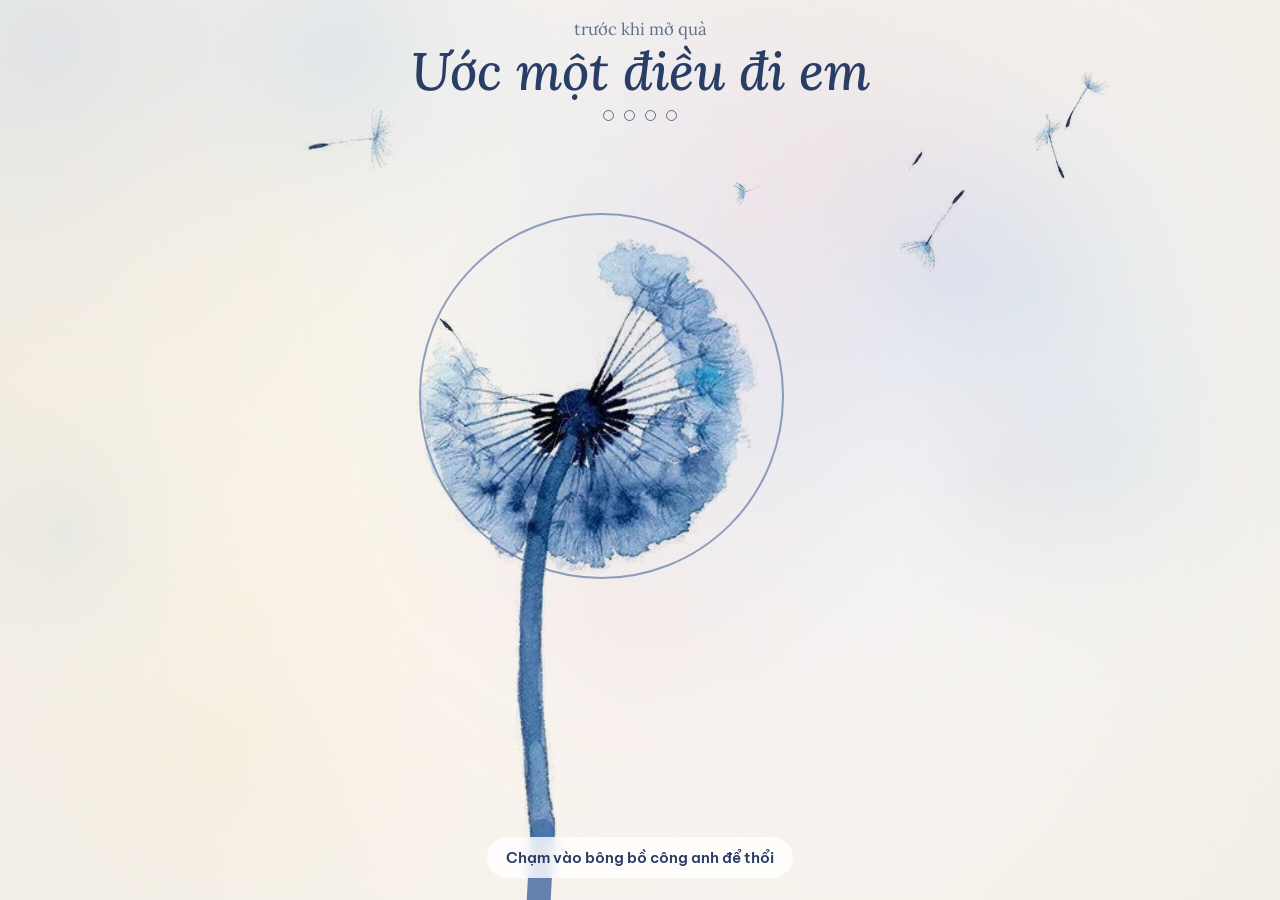
==== qua-tang/index.html @ fa9763e5 "first commit" ====
<!doctype html>
<html lang="vi">
<head>
<meta charset="utf-8">
<meta name="viewport" content="width=device-width, initial-scale=1, viewport-fit=cover">
<title>Một món quà cho em</title>
<link rel="preconnect" href="https://fonts.googleapis.com">
<link rel="preconnect" href="https://fonts.gstatic.com" crossorigin>
<link href="https://fonts.googleapis.com/css2?family=Be+Vietnam+Pro:wght@400;500;600;700&family=Lora:ital,wght@0,400;0,500;0,600;0,700;1,400;1,500;1,600&family=Patrick+Hand&family=Sriracha&display=swap" rel="stylesheet">
<style>
:root{
  color-scheme: light;
  --bg:#efede9; --bg-2:#f6eef0; --desk:#ecebe8;
  --ink:#283252; --ink-soft:#5d6385;
  --btn:#fffdf9; --btn-ink:#283252; --btn-border:rgba(40,50,82,.1); --focus:#e0607e; --shadow:rgba(40,40,60,.28);
  --accent:#c9506f; --bar:#3f8f86; --bar-track:rgba(63,143,134,.18);
  --wish-ink:#2a3d66; --wish-soft:rgba(42,61,102,.72); --hint-bg:rgba(255,255,255,.8); --hint-ink:#2a3d66; --ring:rgba(60,90,150,.55);
  --crease-l:rgba(255,255,255,.7); --crease-d:rgba(0,0,0,.045); --decor-dim:1;
  --is-dark:0;
  box-sizing:border-box;
  padding-top:env(safe-area-inset-top,0px);
  padding-bottom:env(safe-area-inset-bottom,0px);
}
@media (prefers-color-scheme: dark){
  :root:not([data-theme="light"]){
    color-scheme: dark;
    --bg:#161d26; --bg-2:#222a3a; --desk:#1b232b;
    --ink:#eef0f6; --ink-soft:#b6bccf;
    --btn:#26313a; --btn-ink:#eef0f6; --btn-border:rgba(255,255,255,.12); --focus:#f3a5b8; --shadow:rgba(0,0,0,.6);
    --accent:#f3a5b8; --bar:#8fd3c8; --bar-track:rgba(143,211,200,.2);
    --wish-ink:#e9f0ff; --wish-soft:rgba(233,240,255,.75); --hint-bg:rgba(20,28,51,.6); --hint-ink:#e9f0ff; --ring:rgba(230,240,255,.8);
    --crease-l:rgba(255,255,255,.045); --crease-d:rgba(0,0,0,.28); --decor-dim:.85;
    --is-dark:1;
  }
}
:root[data-theme="dark"]{
  color-scheme: dark;
  --bg:#161d26; --bg-2:#222a3a; --desk:#1b232b;
  --ink:#eef0f6; --ink-soft:#b6bccf;
  --btn:#26313a; --btn-ink:#eef0f6; --btn-border:rgba(255,255,255,.12); --focus:#f3a5b8; --shadow:rgba(0,0,0,.6);
  --accent:#f3a5b8; --bar:#8fd3c8; --bar-track:rgba(143,211,200,.2);
  --wish-ink:#e9f0ff; --wish-soft:rgba(233,240,255,.75); --hint-bg:rgba(20,28,51,.6); --hint-ink:#e9f0ff; --ring:rgba(230,240,255,.8);
  --crease-l:rgba(255,255,255,.045); --crease-d:rgba(0,0,0,.28); --decor-dim:.85;
  --is-dark:1;
}
html{ height:100%; scroll-padding-top:env(safe-area-inset-top,0px); }
body{
  height:100%; margin:0; overflow:hidden; background:var(--bg); color:var(--ink);
  font-family:'Be Vietnam Pro', system-ui, -apple-system, 'Segoe UI', Roboto, sans-serif;
  -webkit-tap-highlight-color:transparent;
}

/* ================= opening flow ================= */
#fx{ position:fixed; inset:0; width:100%; height:100%; z-index:30; pointer-events:none; }
.scene{ position:fixed; inset:0; opacity:0; visibility:hidden; transition:opacity .8s ease, visibility .8s; }
.scene.on{ opacity:1; visibility:visible; }

#sLoad{ z-index:60; display:grid; place-items:center; text-align:center; background:var(--bg); }
.ld{ display:grid; justify-items:center; gap:.55rem; padding:24px; }
.ld svg{ width:56px; height:56px; color:var(--accent); animation:spin 6s linear infinite; }
@keyframes spin{ to{ transform:rotate(360deg); } }
.ld h1{ margin:0; font-family:'Lora', Georgia, serif; font-style:italic; font-weight:600; font-size:clamp(1.8rem, 6vw, 2.4rem); }
.ld p{ margin:0; max-width:28ch; line-height:1.5; color:var(--ink-soft); }
.ld-bar{ width:min(70vw, 300px); height:8px; margin-top:.5rem; border-radius:99px; background:var(--bar-track); overflow:hidden; }
.ld-bar i{ display:block; width:0; height:100%; border-radius:inherit; background:var(--bar); transition:width .3s ease; }

#sWish{ z-index:40; pointer-events:none; }
.w-top{ position:absolute; left:0; right:0; top:max(18px, env(safe-area-inset-top,0px)); padding:0 16px; text-align:center; color:var(--wish-ink); }
.w-top small{ display:block; font-family:'Lora', Georgia, serif; font-size:clamp(.95rem, 3.4vw, 1.05rem); color:var(--wish-soft); }
.w-top h1{ margin:.15rem 0 .6rem; font-family:'Lora', Georgia, serif; font-style:italic; font-weight:500; font-size:clamp(2.1rem, 7.5vw, 3.3rem); line-height:1.1; }
.w-dots{ display:flex; justify-content:center; gap:10px; }
.w-dots i{ width:11px; height:11px; box-sizing:border-box; border-radius:50%; border:1.5px solid var(--wish-soft); transition:background .3s, transform .3s; }
.w-dots i.on{ background:var(--wish-ink); border-color:var(--wish-ink); transform:scale(.85); }
.w-bottom{ position:absolute; left:0; right:0; bottom:max(22px, env(safe-area-inset-bottom,0px)); padding:0 16px; text-align:center; }
.w-hint{ display:inline-block; margin:0; padding:.7rem 1.2rem; border-radius:99px; background:var(--hint-bg); color:var(--hint-ink); font-weight:600; font-size:.95rem; -webkit-backdrop-filter:blur(6px); backdrop-filter:blur(6px); }
.blow{ position:fixed; z-index:45; margin:0; padding:0; border:0; border-radius:50%; background:transparent; cursor:pointer; touch-action:manipulation; -webkit-touch-callout:none; user-select:none; -webkit-user-select:none; }
.blow::after{ content:''; position:absolute; inset:8%; border-radius:50%; border:2px solid var(--ring); animation:ring 1.9s ease-out infinite; }
.blow.used::after{ display:none; }
.blow:focus-visible{ outline:3px solid var(--focus); outline-offset:2px; }
@keyframes ring{ from{ transform:scale(.72); opacity:.95; } to{ transform:scale(1.15); opacity:0; } }

#sEnv{ z-index:10; display:grid; place-items:center; background-color:var(--bg); background-image:radial-gradient(80% 60% at 50% 40%, var(--bg-2), transparent 70%); }
.env-wrap{ display:grid; justify-items:center; gap:clamp(28px, 7vh, 64px); }
.env{ --ew:min(66vw, 330px); position:relative; width:var(--ew); aspect-ratio:1.45; margin:0; padding:0; border:0; background:transparent; cursor:pointer; perspective:900px; filter:drop-shadow(0 14px 18px rgba(80,60,40,.22)); }
.env:focus-visible{ outline:3px solid var(--focus); outline-offset:8px; border-radius:6px; }
.env-back{ position:absolute; inset:0; border-radius:5px; background:radial-gradient(60% 50% at 30% 30%, rgba(255,255,255,.25), transparent 70%), #d6b98e; }
.env-front{ position:absolute; inset:0; z-index:2; width:100%; height:100%; }
.env-flap{ position:absolute; left:0; right:0; top:0; z-index:3; height:58%; transform-origin:top center; transform-style:preserve-3d; transition:transform .8s cubic-bezier(.4,.1,.2,1); }
.fl-front, .fl-back{ position:absolute; inset:0; clip-path:polygon(0 0, 100% 0, 50% 100%); backface-visibility:hidden; -webkit-backface-visibility:hidden; }
.fl-front{ background:radial-gradient(45% 60% at 72% 18%, rgba(196,150,100,.22), transparent 70%), radial-gradient(35% 50% at 20% 30%, rgba(255,255,255,.35), transparent 70%), linear-gradient(180deg, #f7ead6, #eedcbf); }
.fl-back{ background:#e4cda8; transform:rotateX(180deg); }
.flap-flower{ position:absolute; top:4%; width:27%; height:auto; filter:drop-shadow(0 1px 2px rgba(80,50,30,.25)); }
.flap-flower.a{ left:27%; rotate:-14deg; }
.flap-flower.b{ left:49%; top:9%; width:21%; rotate:16deg; }
.env.open .env-flap{ transform:rotateX(180deg); }
.seal{ position:absolute; left:50%; top:58%; z-index:4; width:17%; aspect-ratio:1; translate:-50% -55%; border-radius:50%; background:radial-gradient(circle at 38% 32%, #e3bde9, #a979bf 55%, #7a4f93); box-shadow:inset 0 0 0 calc(var(--ew) * .012) rgba(255,255,255,.2), 0 2px 5px rgba(60,30,70,.35); transition:transform .5s ease, opacity .5s ease; }
.seal svg{ display:block; width:100%; height:100%; }
.env.open .seal{ transform:scale(.4) translateY(-80%); opacity:0; }
.env-hint{ margin:0; font-family:'Lora', Georgia, serif; font-style:italic; font-size:clamp(1.3rem, 4.6vw, 1.7rem); color:var(--accent); transition:opacity .4s; }
.env.open + .env-hint{ opacity:0; }

/* ================= scrapbook scene ================= */
#sBook{
  z-index:5; display:flex; flex-direction:column; align-items:center; justify-content:center; gap:clamp(8px, 1.8vh, 16px);
  overflow:hidden; box-sizing:border-box; padding:env(safe-area-inset-top,0px) 0 env(safe-area-inset-bottom,0px);
  background-color:var(--desk);
  background-image:
    linear-gradient(115deg, var(--crease-l) 0%, transparent 18%, var(--crease-d) 18.4%, transparent 30%, var(--crease-l) 44%, var(--crease-d) 44.5%, transparent 60%, var(--crease-l) 73%, var(--crease-d) 73.4%, transparent 88%),
    linear-gradient(28deg, var(--crease-d) 0%, transparent 12%, var(--crease-l) 26%, var(--crease-d) 26.4%, transparent 40%, var(--crease-l) 58%, var(--crease-d) 58.4%, transparent 75%),
    linear-gradient(160deg, transparent 35%, var(--crease-l) 48%, var(--crease-d) 48.4%, transparent 62%),
    radial-gradient(ellipse at 30% 20%, var(--crease-l), transparent 60%);
}
.decor{ position:absolute; z-index:0; pointer-events:none; opacity:var(--decor-dim); }
img.decor{ height:auto; filter:drop-shadow(0 12px 16px rgba(30,60,70,.25)); }
.d-tl{ width:min(44vmin, 360px); left:min(-8vmin, -10px); top:min(-9vmin, -10px); rotate:-16deg; }
.d-br{ width:min(46vmin, 380px); right:min(-9vmin, -10px); bottom:min(-8vmin, -10px); rotate:22deg; }
.d-rib{ width:min(40vmin, 320px); right:-1vmin; top:-2vmin; }
.d-leo{ width:min(48vmin, 400px); aspect-ratio:1.3; left:-7vmin; bottom:-9vmin; rotate:9deg; background-color:#9fdcd2; background-image:var(--leo); background-size:min(16vmin, 130px); clip-path:polygon(0 18%, 8% 14%, 15% 19%, 24% 9%, 33% 15%, 41% 6%, 52% 12%, 60% 3%, 70% 10%, 79% 2%, 88% 8%, 100% 0, 100% 100%, 0 100%); filter:drop-shadow(0 -2px 0 #fff) drop-shadow(0 6px 10px rgba(30,60,70,.2)); }
.stage{ position:relative; z-index:1; display:flex; justify-content:center; width:100%; touch-action:pan-y; }
.book{ position:relative; width:calc(var(--pw) * 2); height:var(--ph); perspective:2600px; transition:transform .9s cubic-bezier(.45,.05,.25,1), margin .9s cubic-bezier(.45,.05,.25,1); }
.leaf{ position:absolute; top:0; left:50%; width:var(--pw); height:var(--ph); transform-origin:left center; transform-style:preserve-3d; transition:transform 1.1s cubic-bezier(.45,.05,.25,1); }
.leaf.flipped{ transform:rotateY(-180deg); }
.face{
  position:absolute; inset:0; overflow:hidden; container-type:inline-size;
  backface-visibility:hidden; -webkit-backface-visibility:hidden;
  background:#f4efe6; color:#2b2b33; border-radius:0 .8cqi .8cqi 0;
  box-shadow:0 1cqi 3.5cqi rgba(20,30,40,.28);
}
.face.back{ transform:rotateY(180deg); border-radius:.8cqi 0 0 .8cqi; }
.face::after{ content:''; position:absolute; top:0; bottom:0; width:8cqi; pointer-events:none; z-index:50; }
.face.front::after{ left:0; background:linear-gradient(90deg, rgba(0,0,0,.16), transparent); }
.face.back::after{ right:0; background:linear-gradient(270deg, rgba(0,0,0,.14), transparent); }
.face > *{ position:absolute; }

.bnav{ position:relative; z-index:2; display:flex; align-items:center; gap:22px; }
.nb{ width:52px; height:52px; display:grid; place-items:center; border-radius:50%; border:1px solid var(--btn-border); background:var(--btn); color:var(--btn-ink); cursor:pointer; box-shadow:0 8px 18px -10px var(--shadow); }
.nb svg{ width:20px; height:20px; }
.nb:disabled{ opacity:.45; cursor:default; }
.nb:focus-visible{ outline:3px solid var(--focus); outline-offset:3px; }
.blabel{ min-width:5.5em; text-align:center; font-weight:600; font-size:.95rem; color:var(--ink); }
.bhint{ position:relative; z-index:2; margin:0; font-size:.82rem; color:var(--ink-soft); }
.bhint[hidden]{ display:none; }

/* ---------- page papers ---------- */
.bg-stripes{ background:repeating-linear-gradient(90deg, #5fb3bd 0 6.5cqi, #a8dce0 6.5cqi 13cqi); }
.bg-stripes::before{ content:''; position:absolute; inset:0; background:repeating-linear-gradient(0deg, rgba(255,255,255,.06) 0 .3cqi, transparent .3cqi .9cqi); }
.bg-cream{ background-color:#f3ece0; background-image:linear-gradient(rgba(60,80,90,.06) .2cqi, transparent .2cqi), linear-gradient(90deg, rgba(60,80,90,.06) .2cqi, transparent .2cqi); background-size:5cqi 5cqi; }
.bg-leopard{ background-color:#a3dbd2; background-image:var(--leo); background-size:30cqi; }
.bg-crumple{
  background-color:#76c2c9;
  background-image:
    linear-gradient(118deg, rgba(255,255,255,.22) 0%, transparent 14%, rgba(0,40,50,.13) 14.4%, transparent 26%, rgba(255,255,255,.18) 38%, rgba(0,40,50,.11) 38.5%, transparent 52%, rgba(255,255,255,.2) 66%, rgba(0,40,50,.13) 66.4%, transparent 80%),
    linear-gradient(33deg, rgba(0,40,50,.1) 0%, transparent 10%, rgba(255,255,255,.18) 24%, rgba(0,40,50,.12) 24.4%, transparent 40%, rgba(255,255,255,.16) 57%, rgba(0,40,50,.1) 57.5%, transparent 72%, rgba(255,255,255,.18) 88%),
    linear-gradient(162deg, transparent 30%, rgba(255,255,255,.14) 45%, rgba(0,40,50,.1) 45.5%, transparent 60%),
    radial-gradient(circle at 20% 30%, rgba(255,255,255,.2), transparent 40%),
    radial-gradient(circle at 75% 70%, rgba(0,40,50,.13), transparent 45%);
}
.bg-grid{ background-color:#eef8f6; background-image:linear-gradient(rgba(63,143,134,.18) .2cqi, transparent .2cqi), linear-gradient(90deg, rgba(63,143,134,.18) .2cqi, transparent .2cqi); background-size:6cqi 6cqi; }
.bg-dots{ background-color:#f6f1e7; background-image:radial-gradient(circle, rgba(40,50,82,.14) .28cqi, transparent .34cqi); background-size:5cqi 5cqi; }

/* ---------- pieces ---------- */
.ph{ position:relative; overflow:hidden; background:#cfe3e6; }
.ph img{ position:absolute; inset:0; width:100%; height:100%; object-fit:cover; display:block; }
.ph-empty{ position:absolute; inset:0; display:grid; place-content:center; justify-items:center; gap:.35em; background:linear-gradient(135deg, #d4eaee, #f5dbe2); color:rgba(40,50,82,.5); font:600 3.4cqi/1 'Be Vietnam Pro', sans-serif; }
.ph-empty svg{ width:7cqi; height:7cqi; }
.pol{ background:#fff; padding:2cqi 2cqi 0; box-shadow:0 .8cqi 2cqi rgba(30,30,50,.28); margin:0; }
.pol .ph{ aspect-ratio:1; }
.pol .cap{ display:block; min-height:3cqi; padding:1.2cqi 0 1.8cqi; text-align:center; font-family:'Lora', Georgia, serif; font-size:5cqi; color:#2b2b33; }
.snap{ background:#fff; padding:1.6cqi; box-shadow:0 .8cqi 2cqi rgba(30,30,50,.28); }
.torn{ clip-path:polygon(0 2%, 6% 0, 13% 1.5%, 22% 0, 31% 2%, 42% .5%, 55% 2%, 66% 0, 78% 1.5%, 88% 0, 100% 2%, 99% 14%, 100% 30%, 98.5% 47%, 100% 63%, 99% 80%, 100% 98%, 90% 100%, 78% 98.5%, 64% 100%, 50% 98%, 37% 100%, 24% 98.5%, 12% 100%, 0 98%, 1% 82%, 0 64%, 1.5% 46%, 0 28%, 1% 12%); }
.tape{ height:5.5cqi; opacity:.92; z-index:5; clip-path:polygon(0 10%, 4% 0, 8% 12%, 12% 0, 88% 0, 92% 12%, 96% 0, 100% 10%, 100% 90%, 96% 100%, 92% 88%, 88% 100%, 12% 100%, 8% 88%, 4% 100%, 0 90%); }
.t-kraft{ background:repeating-linear-gradient(90deg, rgba(196,160,108,.85) 0 1.2cqi, rgba(214,184,138,.85) 1.2cqi 2.4cqi); }
.t-mint{ background:repeating-linear-gradient(45deg, rgba(120,200,190,.8) 0 1.4cqi, rgba(255,255,255,.6) 1.4cqi 2.8cqi); }
.t-pink{ background:repeating-linear-gradient(90deg, rgba(240,150,175,.8) 0 2cqi, rgba(255,255,255,.55) 2cqi 3cqi); }
.t-plaid{ background:linear-gradient(90deg, rgba(232,120,150,.35) 50%, transparent 0) 0 0/3cqi 3cqi, linear-gradient(rgba(232,120,150,.35) 50%, rgba(255,240,244,.85) 0) 0 0/3cqi 3cqi; }
.ransom{ white-space:nowrap; line-height:1.25; z-index:6; }
.ransom span{ display:inline-block; padding:.02em .16em; margin:0 .02em; box-shadow:0 .25cqi .6cqi rgba(0,0,0,.22); clip-path:polygon(2% 5%, 97% 0, 100% 95%, 0 100%); }
.stk{ z-index:7; filter:drop-shadow(0 .4cqi .6cqi rgba(0,0,0,.2)); }
.stk svg, .stk img{ display:block; width:100%; height:auto; }
.doodle{ z-index:7; }
.doodle svg{ display:block; width:100%; height:auto; }
.spiral{ left:0; top:3cqi; bottom:3cqi; width:9cqi; display:flex; flex-direction:column; justify-content:space-between; z-index:8; }
.spiral i{ display:block; height:1.7cqi; width:9cqi; margin-left:-2cqi; border-radius:1cqi; background:linear-gradient(180deg, #5a5a62, #111 55%, #3a3a40); box-shadow:.3cqi .3cqi .4cqi rgba(0,0,0,.25); }
.note-lined{ background:#fff; background-image:repeating-linear-gradient(180deg, transparent 0 4.6cqi, rgba(90,130,200,.3) 4.6cqi 4.8cqi); padding:9cqi 4cqi 3cqi; box-shadow:0 .6cqi 1.4cqi rgba(30,30,50,.2); font:400 3.8cqi/1.3 'Be Vietnam Pro', sans-serif; color:#2b2b33; text-align:center; box-sizing:border-box; z-index:4; }
.note-kraft{ background:#d8c3a0; padding:5cqi 4cqi; font:600 4cqi/1.35 'Be Vietnam Pro', sans-serif; color:#2b2b33; text-align:center; box-sizing:border-box; box-shadow:0 .6cqi 1.4cqi rgba(30,30,50,.2); z-index:4; }
.note-kraft .inner{ background:#f4f1ea; background-image:linear-gradient(rgba(60,80,90,.08) .2cqi, transparent .2cqi), linear-gradient(90deg, rgba(60,80,90,.08) .2cqi, transparent .2cqi); background-size:3cqi 3cqi; padding:4cqi 3cqi; }
.cam{ background:linear-gradient(180deg, #f1f1f1, #cfcfd3); border-radius:2.4cqi; padding:3cqi 12cqi 3cqi 3cqi; box-shadow:0 1cqi 2cqi rgba(30,30,50,.3); box-sizing:border-box; z-index:5; }
.cam .ph{ aspect-ratio:4/3; border-radius:.8cqi; }
.cam::after{ content:''; position:absolute; right:2.4cqi; top:50%; width:7cqi; height:7cqi; translate:0 -50%; border-radius:50%; background:radial-gradient(circle at 40% 35%, #8a8a95, #2a2a30 60%, #111); box-shadow:0 0 0 .6cqi #bdbdc2; }
.cam::before{ content:''; position:absolute; right:3cqi; top:2cqi; width:5cqi; height:1.6cqi; border-radius:.6cqi; background:#9a9aa2; }
.tix{ width:44cqi; height:16cqi; display:flex; background:#6cb9b0; color:#0e3b36; border-radius:1.2cqi; box-shadow:0 .6cqi 1.4cqi rgba(30,30,50,.25); font:600 2.6cqi/1.3 'Be Vietnam Pro', sans-serif; z-index:5; overflow:hidden; }
.tix .m{ flex:1; padding:2cqi 3cqi; display:grid; align-content:center; gap:.6cqi; border-right:.4cqi dashed rgba(14,59,54,.45); }
.tix .m b{ font-size:3.6cqi; letter-spacing:.02em; }
.tix .s{ width:11cqi; background:repeating-linear-gradient(90deg, #0e3b36 0 .35cqi, transparent .35cqi .8cqi, #0e3b36 .8cqi 1cqi, transparent 1cqi 1.6cqi); margin:2.4cqi 2cqi; }
.cards{ inset:8cqi 7cqi; display:grid; grid-template-columns:repeat(3, 1fr); gap:5cqi 4.5cqi; align-content:center; }
.card{ position:relative; background:#fff; border-radius:1.4cqi; padding:5cqi 2.8cqi; box-shadow:0 .6cqi 1.6cqi rgba(30,30,50,.28); }
.card .ph{ aspect-ratio:3/4; }
.card::before, .card::after{ content:attr(data-r) "\A" attr(data-s); white-space:pre; position:absolute; font:700 3cqi/1 Georgia, serif; text-align:center; color:var(--c, #c8102e); }
.card::before{ left:.8cqi; top:.8cqi; }
.card::after{ right:.8cqi; bottom:.8cqi; rotate:180deg; }
.fan{ position:relative; }
.fan .plain{ position:absolute; inset:0; background:#fff; border-radius:1.4cqi; box-shadow:0 .6cqi 1.6cqi rgba(30,30,50,.25); }
.fan .plain b{ position:absolute; left:50%; top:50%; translate:-50% -50%; font:700 9cqi/1 Georgia, serif; }
.strip{ background:#fff; padding:2cqi; display:grid; gap:1.6cqi; box-shadow:0 .8cqi 2cqi rgba(30,30,50,.3); z-index:4; }
.strip .ph{ aspect-ratio:4/3; }
.script-paper{ background:#f2ebdc; box-shadow:0 .6cqi 1.4cqi rgba(30,30,50,.18); z-index:2; }
.script-paper svg{ width:100%; height:100%; display:block; }
.lined-list{ background:#f6f1e3; background-image:repeating-linear-gradient(180deg, transparent 0 6.3cqi, rgba(120,110,90,.3) 6.3cqi 6.5cqi); padding:3cqi 4cqi 3cqi 5cqi; box-sizing:border-box; box-shadow:0 .6cqi 1.4cqi rgba(30,30,50,.2); z-index:4; }
.lined-list h3{ margin:0 0 .6cqi; font:600 5cqi/1.3 'Lora', Georgia, serif; font-style:italic; color:#3b4a5a; }
.lined-list ol{ margin:0; padding-left:5cqi; font:400 4cqi/6.5cqi 'Patrick Hand', cursive; color:#2b2b33; }
.lined-list li.done{ text-decoration:line-through; text-decoration-color:rgba(200,60,90,.6); text-decoration-thickness:.4cqi; }
.round-stk{ display:grid; place-content:center; text-align:center; border-radius:50%; aspect-ratio:1; box-shadow:0 .4cqi .8cqi rgba(0,0,0,.2), inset 0 0 0 .7cqi rgba(255,255,255,.8); font:700 3cqi/1.1 'Be Vietnam Pro', sans-serif; z-index:7; }
.xoxo{ font:400 9cqi/1 'Sriracha', cursive; color:#1d1d22; z-index:8; }
.big-sign{ font:300 22cqi/1 'Be Vietnam Pro', sans-serif; color:#fff; text-shadow:0 .5cqi 1cqi rgba(0,40,50,.25); z-index:3; }
.us-word{ left:0; right:0; text-align:center; font:400 13cqi/1 'Lora', Georgia, serif; color:#1f3036; z-index:3; }
.page-title{ font:600 7cqi/1.15 'Lora', Georgia, serif; font-style:italic; color:#2b3a4a; z-index:3; }
.page-sub{ font:400 4.2cqi/1.4 'Patrick Hand', cursive; color:#5b6283; z-index:3; }
.tag{ font:400 3.6cqi/1 'Patrick Hand', cursive; color:#5a4632; background:#e8cfa8; padding:1.2cqi 2.6cqi 1.2cqi 5cqi; clip-path:polygon(3.6cqi 0, 100% 0, 100% 100%, 3.6cqi 100%, 0 50%); z-index:6; white-space:nowrap; }
.tag::before{ content:''; position:absolute; left:2.4cqi; top:50%; width:1.3cqi; height:1.3cqi; margin-top:-.65cqi; border-radius:50%; background:#fffaf3; }
.spec{ z-index:4; }
.spec img{ display:block; width:100%; height:auto; filter:drop-shadow(0 .5cqi .8cqi rgba(60,40,30,.25)); }
.spec .tape{ position:absolute; }
.spec img, .bq img.pop{ opacity:0; }
.seen .spec img, .seen .bq img.pop{ animation:popImg .9s cubic-bezier(.3,.8,.3,1.25) both; animation-delay:var(--d, 0s); }
@keyframes popImg{ from{ opacity:0; transform:scale(.25) rotate(-25deg); } to{ opacity:1; transform:none; } }
.bq{ aspect-ratio:1 / 1.2; z-index:6; }
.bq img{ position:absolute; height:auto; filter:drop-shadow(0 .5cqi .7cqi rgba(60,40,30,.25)); }
.bq svg{ position:absolute; left:0; bottom:0; width:100%; height:auto; }

/* scratch ticket */
.ticket{ background:#1d4a36; border-radius:3cqi; box-shadow:0 1cqi 2.4cqi rgba(20,30,20,.35); z-index:5; }
.ticket::before{ content:''; position:absolute; inset:2cqi; border:.4cqi dashed rgba(242,214,140,.55); border-radius:2cqi; }
.ticket-in{ position:absolute; inset:0; display:grid; place-content:center; text-align:center; padding:6cqi; }
.ticket-in .big{ margin:0; font:600 9cqi/1.15 'Lora', Georgia, serif; font-style:italic; color:#f2d68c; }
.ticket-in .small{ margin:2cqi 0 0; font:400 4.4cqi/1.35 'Patrick Hand', cursive; color:#e8efe9; }
.foil{ position:absolute; inset:1.2cqi; width:calc(100% - 2.4cqi); height:calc(100% - 2.4cqi); border-radius:2.4cqi; touch-action:none; cursor:crosshair; transition:opacity .9s ease; }
.ticket.revealed .foil{ opacity:0; pointer-events:none; }
.after-reveal{ left:8cqi; right:8cqi; text-align:center; font:400 4.4cqi/1.35 'Patrick Hand', cursive; color:#3b5a52; opacity:0; transition:opacity .9s ease .4s; z-index:5; }
.ticket.revealed ~ .after-reveal{ opacity:1; }
.burst{ position:absolute; left:50%; top:50%; width:0; height:0; pointer-events:none; }
.burst span{ position:absolute; width:4.6cqi; height:4.6cqi; margin:-2.3cqi; opacity:0;
  -webkit-mask:url("data:image/svg+xml,%3Csvg xmlns='http://www.w3.org/2000/svg' viewBox='-10 -10 20 20'%3E%3Cpath d='M0 7C-9 1-11-6-5-8.5-2-9.5 0-7 0-5 0-7 2-9.5 5-8.5 11-6 9 1 0 7Z'/%3E%3C/svg%3E") center/contain no-repeat;
  mask:url("data:image/svg+xml,%3Csvg xmlns='http://www.w3.org/2000/svg' viewBox='-10 -10 20 20'%3E%3Cpath d='M0 7C-9 1-11-6-5-8.5-2-9.5 0-7 0-5 0-7 2-9.5 5-8.5 11-6 9 1 0 7Z'/%3E%3C/svg%3E") center/contain no-repeat;
  animation:fly 1.4s cubic-bezier(.2,.7,.3,1) forwards; }
@keyframes fly{ 0%{ opacity:0; transform:translate(0,0) scale(.3); } 15%{ opacity:1; } 100%{ opacity:0; transform:translate(var(--x), var(--y)) rotate(var(--r)) scale(1); } }
.movie{ width:56cqi; height:20cqi; display:flex; background:#f4b9c7; color:#5a1f33; border-radius:1.4cqi; box-shadow:0 .6cqi 1.4cqi rgba(30,30,50,.25); font:400 3.4cqi/1.3 'Patrick Hand', cursive; z-index:5;
  -webkit-mask:radial-gradient(circle 2.4cqi at 74% 0, transparent 98%, #000) top/100% 51% no-repeat, radial-gradient(circle 2.4cqi at 74% 100%, transparent 98%, #000) bottom/100% 51% no-repeat;
  mask:radial-gradient(circle 2.4cqi at 74% 0, transparent 98%, #000) top/100% 51% no-repeat, radial-gradient(circle 2.4cqi at 74% 100%, transparent 98%, #000) bottom/100% 51% no-repeat; }
.movie .m{ flex:0 0 74%; padding:2.4cqi 3.4cqi; box-sizing:border-box; border-right:.4cqi dashed rgba(90,31,51,.4); display:grid; align-content:center; gap:.4cqi; }
.movie .m b{ font:400 5cqi/1 'Sriracha', cursive; }
.movie .s{ flex:1; display:grid; place-items:center; font:400 5cqi/1 'Sriracha', cursive; writing-mode:vertical-rl; }

/* letter collage */
.newsp{ background:#ece6da; padding:2cqi; box-sizing:border-box; overflow:hidden; font:400 1.9cqi/1.25 'Lora', Georgia, serif; color:rgba(40,40,40,.62); column-count:2; column-gap:2cqi; text-align:justify; z-index:1; box-shadow:0 .4cqi 1cqi rgba(30,30,50,.15); }
.newsp b{ display:block; column-span:all; font:700 4cqi/1.1 'Lora', Georgia, serif; color:rgba(30,30,30,.75); margin-bottom:1cqi; }
.gridp{ background:#9fd8d0; background-image:linear-gradient(rgba(255,255,255,.55) .25cqi, transparent .25cqi), linear-gradient(90deg, rgba(255,255,255,.55) .25cqi, transparent .25cqi); background-size:4cqi 4cqi; z-index:1; }
.letter-paper{ background:#f7f3ea; box-shadow:0 .6cqi 1.6cqi rgba(30,30,50,.2); z-index:2; }
.letter-text{ z-index:6; font:400 4.3cqi/1.55 'Patrick Hand', cursive; color:#2b2b33; overflow:auto; scrollbar-width:thin; }
.letter-text h2{ margin:0 0 1.2cqi; font:500 6.2cqi/1.2 'Lora', Georgia, serif; font-style:italic; }
.letter-text p{ margin:0 0 1.4cqi; text-indent:3cqi; }
.letter-text .sign{ text-align:right; text-indent:0; margin-top:2cqi; }
.letter-text .sign b{ display:block; font:500 6.4cqi/1.2 'Lora', Georgia, serif; font-style:italic; }
.heart-label{ z-index:7; }
.heart-label svg{ width:100%; height:auto; display:block; }
.heart-label span{ position:absolute; left:0; right:0; text-align:center; font:400 3cqi/1.15 'Lora', Georgia, serif; color:#2b2b33; }

@media (prefers-reduced-motion: reduce){
  .scene, .env-flap, .seal, .leaf, .book, .foil{ transition:none; }
  .blow::after, .ld svg{ animation:none; }
  .spec img, .bq img.pop{ opacity:1; }
  .seen .spec img, .seen .bq img.pop{ animation:none; }
  .burst{ display:none; }
}

</style>
</head>
<body>
<canvas id="fx" aria-hidden="true"></canvas>

<section class="scene on" id="sLoad" aria-live="polite">
  <div class="ld">
    <svg viewBox="0 0 60 60" aria-hidden="true"><path d="M30 30m-2.5 0a2.5 2.5 0 1 1 5 0a6 6 0 1 1-10.5 1.5a10 10 0 1 1 18-3a14 14 0 1 1-24 9" fill="none" stroke="currentColor" stroke-width="2.4" stroke-linecap="round"/></svg>
    <h1>Đang gói quà</h1>
    <p>Hoa đang được tưới, ảnh đang được dán, xíu là xong nha.</p>
    <div class="ld-bar"><i id="ldBar"></i></div>
  </div>
</section>

<section class="scene" id="sWish" aria-label="Ước một điều">
  <div class="w-top">
    <small>trước khi mở quà</small>
    <h1>Ước một điều đi em</h1>
    <div class="w-dots" id="wDots" aria-hidden="true"><i></i><i></i><i></i><i></i></div>
  </div>
  <div class="w-bottom"><p class="w-hint" id="wHint" aria-live="polite">Chạm vào bông bồ công anh để thổi</p></div>
</section>
<button class="blow" id="blowBtn" type="button" hidden aria-label="Thổi bồ công anh"></button>

<section class="scene" id="sEnv" aria-label="Phong bì">
  <div class="env-wrap">
    <button class="env" id="envBtn" type="button" aria-label="Mở phong bì">
      <span class="env-back"></span>
      <svg class="env-front" viewBox="0 0 145 100" preserveAspectRatio="none" aria-hidden="true">
        <polygon points="0,0 72.5,56 0,100" fill="#ecd7b5"/>
        <polygon points="145,0 72.5,56 145,100" fill="#e8d0aa"/>
        <polygon points="0,100 72.5,50 145,100" fill="#f3e3c8"/>
        <path d="M0 100L72.5 50L145 100M0 0L72.5 56L145 0" fill="none" stroke="rgba(150,110,70,.3)" stroke-width=".6"/>
      </svg>
      <span class="env-flap"><span class="fl-front" id="flapArt"></span><span class="fl-back"></span></span>
      <span class="seal"><svg viewBox="-10 -10 20 20" aria-hidden="true"><g fill="none" stroke="rgba(255,255,255,.45)" stroke-width=".7"><ellipse cx="0" cy="-3.2" rx="2" ry="3"/><ellipse cx="0" cy="-3.2" rx="2" ry="3" transform="rotate(72)"/><ellipse cx="0" cy="-3.2" rx="2" ry="3" transform="rotate(144)"/><ellipse cx="0" cy="-3.2" rx="2" ry="3" transform="rotate(216)"/><ellipse cx="0" cy="-3.2" rx="2" ry="3" transform="rotate(288)"/><circle r="6.8" stroke-dasharray="1 1.4"/></g></svg></span>
    </button>
    <p class="env-hint">Chạm để mở</p>
  </div>
</section>

<section class="scene" id="sBook" aria-label="Cuốn sổ" inert>
  <img class="decor d-tl" data-asset="dahliaBlue" alt="">
  <img class="decor d-br" data-asset="blueWc" alt="">
  <svg class="decor d-rib" viewBox="0 0 300 300" aria-hidden="true">
    <defs><linearGradient id="ribG" x1="0" y1="0" x2="1" y2="1"><stop offset="0" stop-color="#8fd6cc"/><stop offset=".5" stop-color="#4fa89e"/><stop offset="1" stop-color="#7fcfc4"/></linearGradient></defs>
    <path d="M310 30C240 10 205 60 170 70S110 40 90 80 150 150 120 190 40 200 20 260" fill="none" stroke="url(#ribG)" stroke-width="22" stroke-linecap="round"/>
    <path d="M310 30C240 10 205 60 170 70S110 40 90 80 150 150 120 190 40 200 20 260" fill="none" stroke="rgba(255,255,255,.45)" stroke-width="5" stroke-linecap="round" transform="translate(-3 -4)"/>
  </svg>
  <div class="decor d-leo"></div>

  <div class="stage" id="stage">
    <div class="book" id="book">

      <!-- leaf 0: cover | page 1 -->
      <div class="leaf">
        <div class="face front bg-stripes">
          <div class="doily" style="left:9cqi;top:16cqi;width:82cqi"></div>
          <div class="ransom" data-text="bia0" style="left:22cqi;top:42cqi;font-size:8.5cqi"></div>
          <div class="ransom" data-text="bia1" style="left:36cqi;top:56cqi;font-size:8.5cqi"></div>
          <div class="stk" data-stk="starRed" style="left:74cqi;top:33cqi;width:10cqi;rotate:12deg"></div>
          <figure class="pol" style="left:7cqi;top:74cqi;width:30cqi;rotate:-7deg"><div class="ph" data-n="1"></div><span class="cap"></span></figure>
          <figure class="pol" style="left:25cqi;top:86cqi;width:30cqi;rotate:9deg"><div class="ph" data-n="2"></div><span class="cap"></span></figure>
          <span class="tape t-kraft" style="left:10cqi;top:72cqi;width:16cqi;rotate:-12deg"></span>
          <div class="bq" style="right:-3cqi;bottom:-3cqi;width:40cqi;rotate:-6deg"></div>
        </div>
        <div class="face back bg-cream">
          <div class="spiral"></div>
          <div class="ransom" data-text="tieuDe" style="left:13cqi;top:7cqi;font-size:10cqi"></div>
          <div class="note-lined" style="left:58cqi;top:2cqi;width:38cqi;rotate:2deg"><div class="stk" data-stk="paperclip" style="left:4cqi;top:-3cqi;width:6cqi"></div><span data-text="trichDan1"></span></div>
          <div class="snap" style="left:13cqi;top:24cqi;width:48cqi;rotate:-3deg"><div class="ph" data-n="3" style="aspect-ratio:4/5"></div></div>
          <div class="stk" data-stk="ribbonBow" style="left:12cqi;top:20cqi;width:13cqi;rotate:-14deg"></div>
          <div class="snap torn" style="left:56cqi;top:30cqi;width:39cqi;rotate:4deg"><div class="ph" data-n="4" style="aspect-ratio:1"></div></div>
          <div class="stk" data-stk="shootingStar" style="left:83cqi;top:58cqi;width:13cqi"></div>
          <div class="note-kraft torn" style="left:20cqi;top:84cqi;width:36cqi;rotate:-4deg"><div class="inner" data-text="trichDan2"></div></div>
          <div class="doodle" data-stk="heartDoodle" style="left:47cqi;top:100cqi;width:8cqi;rotate:12deg"></div>
          <div class="cam" style="left:53cqi;top:70cqi;width:44cqi;rotate:6deg"><div class="ph" data-n="5"></div></div>
          <div class="tix" style="left:44cqi;top:116cqi;rotate:-10deg"><div class="m"><span>Thẻ lên máy bay</span><b data-text="veTuyen"></b><span data-text="veGhiChu"></span></div><div class="s"></div></div>
          <div class="bq" style="left:1cqi;top:108cqi;width:24cqi;rotate:4deg"></div>
        </div>
      </div>

      <!-- leaf 1: page 2 | page 3 -->
      <div class="leaf">
        <div class="face front bg-leopard">
          <div class="cards">
            <div class="card" data-r="K" data-s="♥"><div class="ph" data-n="6"></div></div>
            <div class="card" data-r="Q" data-s="♣" style="--c:#1d1d22"><div class="ph" data-n="7"></div></div>
            <div class="card" data-r="K" data-s="♥"><div class="ph" data-n="8"></div></div>
            <div class="card" data-r="Q" data-s="♣" style="--c:#1d1d22"><div class="ph" data-n="9"></div></div>
            <div class="fan">
              <span class="plain" style="rotate:-16deg;translate:-14% 2%"><b style="color:#c8102e">♥</b></span>
              <span class="plain" style="rotate:14deg;translate:14% 3%"><b>♠</b></span>
              <div class="card" data-r="K" data-s="♥"><div class="ph" data-n="10"></div></div>
            </div>
            <div class="card" data-r="Q" data-s="♣" style="--c:#1d1d22"><div class="ph" data-n="11"></div></div>
            <div class="card" data-r="K" data-s="♥"><div class="ph" data-n="12"></div></div>
            <div class="card" data-r="Q" data-s="♣" style="--c:#1d1d22"><div class="ph" data-n="13"></div></div>
            <div class="card" data-r="K" data-s="♥"><div class="ph" data-n="14"></div></div>
          </div>
        </div>
        <div class="face back bg-crumple">
          <div class="script-paper torn" style="left:40cqi;top:4cqi;width:54cqi;height:66cqi;rotate:3deg"></div>
          <div class="strip" style="left:7cqi;top:6cqi;width:33cqi;rotate:-4deg"><div class="ph" data-n="15"></div><div class="ph" data-n="16"></div><div class="ph" data-n="17"></div><div class="ph" data-n="18"></div></div>
          <span class="tape t-mint" style="left:14cqi;top:3cqi;width:18cqi;rotate:4deg"></span>
          <div class="lined-list" style="left:44cqi;top:56cqi;width:51cqi;rotate:-2deg"><h3>Những lần đầu</h3><ol id="firsts"></ol></div>
          <div class="stk" data-stk="planeTrail" style="left:46cqi;top:44cqi;width:30cqi;rotate:-6deg"></div>
          <div class="doodle" data-stk="flowerDoodle" style="left:30cqi;top:112cqi;width:14cqi;rotate:-10deg"></div>
          <div class="stk" data-stk="starGold" style="left:80cqi;top:46cqi;width:12cqi;rotate:16deg"></div>
          <div class="stk" data-stk="paperclipPink" style="left:84cqi;top:52cqi;width:6cqi;rotate:8deg"></div>
        </div>
      </div>

      <!-- leaf 2: page 4 | page 5 -->
      <div class="leaf">
        <div class="face front bg-leopard">
          <div class="cam" style="left:5cqi;top:4cqi;width:30cqi;rotate:-4deg;padding:2cqi 8cqi 2cqi 2cqi"><div class="ph" data-n="19"></div></div>
          <div class="snap torn" style="left:37cqi;top:5cqi;width:50cqi;rotate:2deg"><div class="ph" data-n="20" style="aspect-ratio:4/3"></div></div>
          <div class="round-stk" style="right:2cqi;top:2cqi;width:17cqi;background:#f7a8c0;color:#9b1747;rotate:-12deg">ngọt<br>như đào</div>
          <div class="stk" data-stk="smiley" style="left:3cqi;top:34cqi;width:12cqi"></div>
          <div class="snap" style="left:10cqi;top:40cqi;width:54cqi;rotate:-2deg"><div class="ph" data-n="21" style="aspect-ratio:4/3"></div></div>
          <div class="snap torn" style="left:58cqi;top:48cqi;width:38cqi;rotate:5deg"><div class="ph" data-n="22" style="aspect-ratio:1"></div></div>
          <div class="stk" data-stk="rainbow" style="left:56cqi;top:40cqi;width:16cqi;rotate:-8deg"></div>
          <div class="stk" data-stk="clipPink" style="left:82cqi;top:44cqi;width:9cqi;rotate:10deg"></div>
          <div class="snap torn" style="left:14cqi;top:86cqi;width:58cqi;rotate:-3deg"><div class="ph" data-n="23" style="aspect-ratio:16/10"></div></div>
          <div class="xoxo" style="left:8cqi;top:79cqi;rotate:-10deg">xoxo</div>
          <div class="stk" data-stk="binderBlue" style="left:56cqi;top:80cqi;width:14cqi;rotate:12deg"></div>
          <div class="round-stk" style="right:3cqi;top:110cqi;width:18cqi;background:#bfe3f2;color:#14507a;rotate:10deg">chua chua<br>ngọt ngọt</div>
          <div class="doodle" data-stk="heartsTrio" style="left:3cqi;top:118cqi;width:14cqi"></div>
        </div>
        <div class="face back bg-crumple">
          <figure class="pol" style="left:30cqi;top:8cqi;width:40cqi"><div class="ph" data-n="24"></div><span class="cap" data-text="miniEm"></span></figure>
          <div class="big-sign" style="left:42cqi;top:60cqi">+</div>
          <figure class="pol" style="left:30cqi;top:84cqi;width:40cqi"><div class="ph" data-n="25"></div><span class="cap" data-text="miniAnh"></span></figure>
        </div>
      </div>

      <!-- leaf 3: page 6 | page 7 -->
      <div class="leaf">
        <div class="face front bg-crumple">
          <div class="big-sign" style="left:2cqi;top:52cqi">=</div>
          <div class="doily" style="left:18cqi;top:18cqi;width:76cqi"></div>
          <div class="ph" data-n="26" style="left:31cqi;top:35cqi;width:50cqi;aspect-ratio:4/3;border-radius:3cqi;z-index:4;box-shadow:0 .8cqi 2cqi rgba(30,30,50,.25)"></div>
          <div class="us-word" style="top:96cqi" data-text="tuiMinh"></div>
          <div class="bq" style="right:-4cqi;bottom:-3cqi;width:34cqi;rotate:-4deg"></div>
        </div>
        <div class="face back bg-dots">
          <h2 class="page-title" style="left:9cqi;top:7cqi;margin:0">Một bó hoa ép cho em</h2>
          <p class="page-sub" style="left:9cqi;top:17cqi;width:76cqi;margin:0">Hoa ngoài kia rồi sẽ héo, còn hoa ép vào sổ thì ở lại mãi.</p>
          <div class="spec" style="left:28cqi;top:28cqi;width:44cqi;--d:.1s"><img data-asset="roses3" alt=""><span class="tape t-pink" style="left:30%;bottom:-2cqi;width:16cqi;rotate:-8deg"></span></div>
          <div class="tag" style="left:66cqi;top:56cqi;rotate:-4deg">hoa hồng</div>
          <div class="spec" style="left:4cqi;top:58cqi;width:36cqi;--d:.35s"><img data-asset="peonySticker" alt=""><span class="tape t-kraft" style="left:20%;top:-1cqi;width:14cqi;rotate:10deg"></span></div>
          <div class="tag" style="left:8cqi;top:92cqi;rotate:5deg">mẫu đơn</div>
          <div class="spec" style="left:58cqi;top:64cqi;width:36cqi;--d:.6s"><img data-asset="carnation" alt=""><span class="tape t-mint" style="left:24%;bottom:-1cqi;width:14cqi;rotate:-6deg"></span></div>
          <div class="tag" style="left:62cqi;top:100cqi;rotate:-6deg">cẩm chướng</div>
          <div class="spec" style="left:32cqi;top:86cqi;width:30cqi;--d:.85s"><img data-asset="wildRose" alt=""><span class="tape t-plaid" style="left:22%;top:-1cqi;width:13cqi;rotate:-12deg"></span></div>
          <div class="spec" style="left:8cqi;top:104cqi;width:24cqi;--d:1.05s"><img data-asset="pinkBlossom" alt=""></div>
          <div class="spec" style="left:62cqi;top:108cqi;width:32cqi;--d:1.25s"><img data-asset="azalea" alt=""></div>
          <div class="tag" style="left:38cqi;top:126cqi;rotate:3deg" data-text="tuAnh"></div>
        </div>
      </div>

      <!-- leaf 4: page 8 | letter -->
      <div class="leaf">
        <div class="face front bg-grid">
          <h2 class="page-title" style="left:9cqi;top:8cqi;margin:0">Anh có điều muốn nói</h2>
          <p class="page-sub" style="left:9cqi;top:18cqi;margin:0">Lấy ngón tay cào lớp bạc bên dưới nhé.</p>
          <div class="ticket" id="ticket" style="left:8cqi;top:30cqi;width:84cqi;height:50cqi">
            <div class="ticket-in"><p class="big" data-text="phieuLon"></p><p class="small" data-text="phieuNho"></p></div>
            <canvas class="foil" id="foil" aria-hidden="true"></canvas>
            <div class="burst" id="burst"></div>
          </div>
          <p class="after-reveal" style="top:84cqi;margin:0">Giữ phiếu này nha, không có hạn sử dụng đâu.</p>
          <div class="movie" style="left:12cqi;top:100cqi;rotate:-4deg"><div class="m"><b>Vé xem phim</b><span>Suất 19:30</span><span>Hàng F, ghế 7 và 8</span></div><div class="s">2 vé</div></div>
          <div class="stk" data-stk="starGold" style="left:76cqi;top:104cqi;width:12cqi;rotate:-10deg"></div>
          <div class="doodle" data-stk="heartDoodle" style="left:80cqi;top:122cqi;width:9cqi"></div>
        </div>
        <div class="face back" style="background:#efe9dc">
          <div class="newsp" id="news1" style="left:-3cqi;top:-2cqi;width:24cqi;height:143cqi;rotate:1deg"></div>
          <div class="gridp torn" style="right:-4cqi;top:-3cqi;width:48cqi;height:30cqi;rotate:-3deg"></div>
          <div class="letter-paper torn" style="left:12cqi;top:10cqi;width:82cqi;height:96cqi;rotate:-.6deg"></div>
          <div class="stk" data-stk="glitterStar" style="left:4cqi;top:3cqi;width:20cqi;rotate:-8deg"></div>
          <div class="heart-label" style="left:37cqi;top:2cqi;width:30cqi"><svg viewBox="0 0 100 86" aria-hidden="true"><path d="M50 82C18 60 4 42 8 24 12 6 36 2 50 22 64 2 88 6 92 24 96 42 82 60 50 82Z" fill="#f7f3ea" stroke="#2b2b33" stroke-width="1.6"/></svg><span style="top:30%" data-text="nhanTraiTim"></span></div>
          <div class="stk" data-stk="planeTrail" style="right:2cqi;top:6cqi;width:34cqi;rotate:-12deg"></div>
          <div class="doodle" data-stk="asterisk" style="left:6cqi;top:44cqi;width:7cqi"></div>
          <div class="doodle" data-stk="asterisk" style="left:88cqi;top:92cqi;width:6cqi"></div>
          <div class="letter-text" id="letterText" style="left:18cqi;top:30cqi;width:70cqi;height:72cqi"></div>
          <div class="script-paper torn" style="left:34cqi;top:104cqi;width:60cqi;height:34cqi;rotate:-4deg"></div>
          <div class="stk" data-stk="camera" style="left:60cqi;top:110cqi;width:34cqi;rotate:8deg"></div>
          <div class="bq" style="left:4cqi;top:104cqi;width:32cqi;rotate:-5deg"></div>
        </div>
      </div>

    </div>
  </div>

  <nav class="bnav" aria-label="Lật trang">
    <button class="nb" id="prevBtn" type="button" aria-label="Trang trước"><svg viewBox="0 0 24 24" aria-hidden="true"><path d="M15 5l-7 7 7 7" fill="none" stroke="currentColor" stroke-width="2.2" stroke-linecap="round" stroke-linejoin="round"/></svg></button>
    <span class="blabel" id="bLabel" aria-live="polite">Bìa</span>
    <button class="nb" id="nextBtn" type="button" aria-label="Trang sau"><svg viewBox="0 0 24 24" aria-hidden="true"><path d="M9 5l7 7-7 7" fill="none" stroke="currentColor" stroke-width="2.2" stroke-linecap="round" stroke-linejoin="round"/></svg></button>
  </nav>
  <p class="bhint" id="bHint" hidden>Chạm vào trang để phóng to</p>
</section>

<script>
/* ==================== SỬA NỘI DUNG Ở ĐÂY ==================== */
const CONFIG = {
  nguoiNhan: "Em yêu",
  kyTen: "Anh",
  // Ảnh của hai người: đặt file 01.jpg, 02.jpg … 26.jpg vào thư mục này (jpg, jpeg, png hoặc webp đều được)
  thuMucAnh: "anh/",
  // Hoặc chỉ định riêng từng ảnh, ví dụ: { 1: "anh/bia.jpg", 26: "anh/tui-minh.png" }
  anhRieng: {},
  bia: ["từ anh", "gửi em"],
  tieuDe: "Tụi mình",
  trichDan1: "Ở cạnh em, ngày nào cũng thấy dễ thương.",
  trichDan2: "Tin vào điều kỳ diệu của những ngày bình thường.",
  veTuyen: "ANH → EM",
  veGhiChu: "Hạng ghế: thương nhất",
  lanDau: [
    ["Lần đầu đi ăn cùng nhau", true],
    ["Lần đầu nắm tay", true],
    ["Lần đầu giận nhau rồi làm lành", true],
    ["Lần đầu đi chơi xa", true],
    ["Còn nhiều lần đầu nữa", false]
  ],
  miniEm: "mini em",
  miniAnh: "mini anh",
  tuiMinh: "tụi mình",
  phieuLon: "Anh thương em",
  phieuNho: "nhiều hơn hôm qua, ít hơn ngày mai",
  nhanTraiTim: "từ anh<br>gửi em",
  thu: [
    "Anh không giỏi nói mấy lời sến súa, nên anh làm cuốn sổ nhỏ này.",
    "Cảm ơn em đã đến, đã ở lại, và đã kiên nhẫn với anh cả những ngày anh vụng về nhất.",
    "Mong là sau này mình còn dán thêm thật nhiều trang nữa."
  ],
  loiKet: "Thương em nhiều,"
};
/* ============================================================ */

/* Ảnh hoa, bướm, bồ công anh (đổi file trong thư mục hoa/ nếu muốn) */
const ASSETS = {
  roses3: "hoa/roses3.webp",
  wildRose: "hoa/wildRose.webp",
  peonyHot: "hoa/peonyHot.webp",
  peonyWc: "hoa/peonyWc.webp",
  peonyPale: "hoa/peonyPale.webp",
  peonySticker: "hoa/peonySticker.webp",
  carnation: "hoa/carnation.webp",
  pinkgold: "hoa/pinkgold.webp",
  pinklily: "hoa/pinklily.webp",
  pinkBlossom: "hoa/pinkBlossom.webp",
  azalea: "hoa/azalea.webp",
  dahliaBlue: "hoa/dahliaBlue.webp",
  blueWc: "hoa/blueWc.webp",
  bfBlue: "hoa/bfBlue.webp",
  bfRed: "hoa/bfRed.webp",
  bfM0: "hoa/bfM0.webp",
  bfM1: "hoa/bfM1.webp",
  bfM2: "hoa/bfM2.webp",
  bfM3: "hoa/bfM3.webp",
  bfM4: "hoa/bfM4.webp",
  bfM5: "hoa/bfM5.webp",
  dandBase: "hoa/dandBase.webp",
  dandPuff: "hoa/dandPuff.webp",
  seed0: "hoa/seed0.webp",
  seed1: "hoa/seed1.webp",
  seed2: "hoa/seed2.webp",
  seed3: "hoa/seed3.webp",
  seed4: "hoa/seed4.webp",
  seed5: "hoa/seed5.webp",
  seed6: "hoa/seed6.webp",
  seed7: "hoa/seed7.webp",
  seed8: "hoa/seed8.webp",
  seed9: "hoa/seed9.webp"
};
const $ = id => document.getElementById(id);
const TAU = Math.PI * 2;
const reduce = () => matchMedia('(prefers-reduced-motion: reduce)').matches;
let bookOpen = false;

(() => {


  const rng = s => () => { s |= 0; s = s + 0x6D2B79F5 | 0; let t = Math.imul(s ^ s >>> 15, 1 | s); t = t + Math.imul(t ^ t >>> 7, 61 | t) ^ t; return ((t ^ t >>> 14) >>> 0) / 4294967296; };

  /* ---------- text ---------- */
  const TEXT = Object.assign({}, CONFIG, {
    bia0: CONFIG.bia[0], bia1: CONFIG.bia[1], tuAnh: 'từ ' + CONFIG.kyTen.toLowerCase()
  });
  document.querySelectorAll('[data-text]').forEach(el => {
    const v = TEXT[el.dataset.text];
    if (v == null) return;
    if (el.dataset.text === 'nhanTraiTim') el.innerHTML = v; else el.textContent = v;
  });
  $('firsts').innerHTML = CONFIG.lanDau.map(([t, d]) => `<li class="${d ? 'done' : ''}">${t}</li>`).join('');
  $('letterText').innerHTML = `<h2>Gửi ${CONFIG.nguoiNhan},</h2>` + CONFIG.thu.map(p => `<p>${p}</p>`).join('') +
    `<p class="sign">${CONFIG.loiKet}<b>${CONFIG.kyTen}</b></p>`;

  /* ---------- asset images ---------- */
  document.querySelectorAll('img[data-asset]').forEach(im => { im.src = ASSETS[im.dataset.asset] || ''; });

  /* ---------- ransom letters ---------- */
  const RFONT = ["'Lora', Georgia, serif", "'Sriracha', cursive", "'Be Vietnam Pro', sans-serif", "Georgia, serif", "'Patrick Hand', cursive", "Impact, 'Arial Black', sans-serif"];
  const RCOL = [['#f6efe0', '#1d1d22'], ['#1d1d22', '#f6efe0'], ['#f7c6d3', '#a3123a'], ['#bfe5e0', '#1e5a52'], ['#ffffff', '#c2185b'], ['#efe3c8', '#3b5a8a'], ['#e8b4c0', '#1d1d22'], ['#fbe7a1', '#7a3b0c']];
  document.querySelectorAll('.ransom').forEach((el, k) => {
    const text = (el.textContent || '').normalize('NFC'), R = rng(97 + k * 31 + text.length);
    el.textContent = ''; el.setAttribute('aria-label', text);
    for (const ch of Array.from(text)){
      if (ch === ' '){ el.append(' '); continue; }
      const s = document.createElement('span'), c = RCOL[Math.floor(R() * RCOL.length)];
      s.textContent = ch; s.setAttribute('aria-hidden', 'true');
      s.style.cssText = `font-family:${RFONT[Math.floor(R() * RFONT.length)]};background:${c[0]};color:${c[1]};rotate:${((R() - .5) * 16).toFixed(1)}deg;font-size:${(.85 + R() * .4).toFixed(2)}em;font-weight:${R() < .5 ? 700 : 400};${R() < .35 ? 'font-style:italic;' : ''}`;
      el.appendChild(s);
    }
  });

  /* ---------- stickers & doodles (hand-drawn SVG) ---------- */
  const star = (fill, stroke, extra = '') => `<svg viewBox="0 0 40 40"><path d="M20 3l5 11 12 1.5-9 8.5 2.5 12L20 30l-10.5 6 2.5-12-9-8.5L15 14z" fill="${fill}" stroke="${stroke}" stroke-width="1.4" stroke-linejoin="round"/>${extra}</svg>`;
  const STK = {
    starRed: star('#8a1c2b', '#5e0f1c'),
    starGold: star('#f2c94c', '#b8860b'),
    glitterStar: star('#5cc0b5', '#2f8f84', Array.from({ length:26 }, (_, i) => { const R = rng(i + 3); return `<circle cx="${(9 + R() * 22).toFixed(1)}" cy="${(9 + R() * 22).toFixed(1)}" r="${(.4 + R() * .8).toFixed(2)}" fill="#fff" opacity=".85"/>`; }).join('')),
    smiley: `<svg viewBox="0 0 40 40"><circle cx="20" cy="20" r="18" fill="#f7d33c" stroke="#1d1d22" stroke-width="1.5"/><ellipse cx="14" cy="16" rx="2" ry="3" fill="#1d1d22"/><ellipse cx="26" cy="16" rx="2" ry="3" fill="#1d1d22"/><path d="M11 23q9 10 18 0" fill="none" stroke="#1d1d22" stroke-width="2" stroke-linecap="round"/></svg>`,
    rainbow: `<svg viewBox="0 0 60 40"><g fill="none" stroke-width="5" stroke-linecap="round"><path d="M8 34a22 22 0 0 1 44 0" stroke="#f28b9b"/><path d="M14 34a16 16 0 0 1 32 0" stroke="#f7c66b"/><path d="M20 34a10 10 0 0 1 20 0" stroke="#8fd3c8"/></g><g fill="#fff" stroke="#c9d3dc" stroke-width="1"><circle cx="9" cy="34" r="5"/><circle cx="14" cy="35" r="4"/><circle cx="51" cy="34" r="5"/><circle cx="46" cy="35" r="4"/></g></svg>`,
    paperclip: `<svg viewBox="0 0 20 50"><path d="M6 44V10a4 4 0 0 1 8 0v30a6 6 0 0 1-12 0V14" fill="none" stroke="#8b8f98" stroke-width="2.2" stroke-linecap="round"/></svg>`,
    paperclipPink: `<svg viewBox="0 0 20 50"><path d="M6 44V10a4 4 0 0 1 8 0v30a6 6 0 0 1-12 0V14" fill="none" stroke="#e98aa6" stroke-width="2.4" stroke-linecap="round"/></svg>`,
    clipPink: `<svg viewBox="0 0 30 40"><rect x="3" y="14" width="24" height="22" rx="3" fill="#f39ab4"/><path d="M8 15V6a3 3 0 0 1 6 0v9M16 15V6a3 3 0 0 1 6 0v9" fill="none" stroke="#c0c4cc" stroke-width="2"/></svg>`,
    binderBlue: `<svg viewBox="0 0 40 40"><path d="M6 18h28l-3 18H9z" fill="#3a6fd8"/><path d="M6 18h28l-1 4H7z" fill="#5d8df0"/><path d="M12 18L9 4h6l2 14M28 18l3-14h-6l-2 14" fill="none" stroke="#b9bec8" stroke-width="2"/></svg>`,
    ribbonBow: `<svg viewBox="0 0 60 50"><path d="M30 18C18 2 4 6 8 18s18 6 22 0zM30 18c12-16 26-12 22 0s-18 6-22 0z" fill="#fff" stroke="#1d1d22" stroke-width="1.6"/><path d="M30 18l-10 28M30 18l10 26" stroke="#1d1d22" stroke-width="1.6" fill="none"/><circle cx="30" cy="18" r="4" fill="#fff" stroke="#1d1d22" stroke-width="1.6"/></svg>`,
    shootingStar: `<svg viewBox="0 0 60 40"><path d="M4 30C18 26 28 20 36 12" fill="none" stroke="#1d1d22" stroke-width="1.4" stroke-dasharray="1 3" stroke-linecap="round"/>${star('#fff', '#1d1d22').replace('<svg viewBox="0 0 40 40">', '<g transform="translate(32 0) scale(.6)">').replace('</svg>', '</g>')}</svg>`,
    planeTrail: `<svg viewBox="0 0 120 50"><path d="M4 40c14-2 18-16 30-12s4 14 16 10 22-18 38-22" fill="none" stroke="#1d1d22" stroke-width="1.5" stroke-dasharray="3 3" stroke-linecap="round"/><path d="M88 16l30-12-14 30-6-12z" fill="#fff" stroke="#1d1d22" stroke-width="1.6" stroke-linejoin="round"/><path d="M98 22l20-18" stroke="#1d1d22" stroke-width="1.4"/></svg>`,
    heartDoodle: `<svg viewBox="0 0 40 36"><path d="M20 32C6 22 2 14 5 8s12-6 15 2c3-8 12-8 15-2s-1 14-15 24z" fill="none" stroke="#1d1d22" stroke-width="1.8" stroke-linejoin="round"/><path d="M21 30C9 21 6 14 8 9" fill="none" stroke="#1d1d22" stroke-width="1"/></svg>`,
    heartsTrio: `<svg viewBox="0 0 60 50"><g fill="none" stroke="#1d1d22" stroke-width="1.6"><path d="M14 22C4 15 2 9 5 5s8-3 9 2c1-5 7-6 9-2s0 10-9 17z"/><path d="M38 30C30 24 28 19 31 16s7-2 7 2c1-4 6-5 8-2s0 8-8 14z"/><path d="M22 46C16 42 14 38 16 36s5-1 6 1c0-2 4-3 5-1s0 6-5 10z"/></g></svg>`,
    flowerDoodle: `<svg viewBox="0 0 50 50"><g fill="#fff" stroke="#1d1d22" stroke-width="1.6">${[0, 60, 120, 180, 240, 300].map(a => `<ellipse cx="25" cy="13" rx="7" ry="10" transform="rotate(${a} 25 25)"/>`).join('')}<circle cx="25" cy="25" r="6"/></g></svg>`,
    asterisk: `<svg viewBox="0 0 30 30"><g stroke="#1d1d22" stroke-width="3" stroke-linecap="round"><path d="M15 3v24M4 9l22 12M26 9L4 21"/></g></svg>`,
    camera: `<svg viewBox="0 0 120 80"><rect x="6" y="18" width="108" height="58" rx="8" fill="#e9e6e0" stroke="#2b2b33" stroke-width="2"/><rect x="6" y="18" width="108" height="16" rx="6" fill="#2b2b33"/><rect x="18" y="10" width="22" height="10" rx="3" fill="#2b2b33"/><circle cx="66" cy="50" r="22" fill="#2b2b33"/><circle cx="66" cy="50" r="15" fill="#4d5560"/><circle cx="66" cy="50" r="8" fill="#1b1f24"/><circle cx="61" cy="45" r="3" fill="#cfd6dd"/><rect x="94" y="24" width="12" height="6" rx="2" fill="#f2c94c"/></svg>`
  };
  document.querySelectorAll('[data-stk]').forEach(el => { el.innerHTML = STK[el.dataset.stk] || ''; el.setAttribute('aria-hidden', 'true'); });

  /* ---------- lace doily heart ---------- */
  const doily = (() => {
    const pts = [], N = 64;
    for (let i = 0; i < N; i++){
      const t = i / N * TAU, x = 16 * Math.pow(Math.sin(t), 3), y = -(13 * Math.cos(t) - 5 * Math.cos(2 * t) - 2 * Math.cos(3 * t) - Math.cos(4 * t));
      pts.push([100 + x * 5.6, 84 + y * 5.6]);
    }
    const poly = pts.map(p => p.map(v => v.toFixed(1)).join(',')).join(' ');
    const inner = pts.map(([x, y]) => [100 + (x - 100) * .72, 84 + (y - 84) * .72 + 4]).map(p => p.map(v => v.toFixed(1)).join(',')).join(' ');
    const scal = pts.map(([x, y]) => `<circle cx="${x.toFixed(1)}" cy="${y.toFixed(1)}" r="7.5"/>`).join('');
    const holes = pts.map(([x, y]) => `<circle cx="${(100 + (x - 100) * 1.01).toFixed(1)}" cy="${(84 + (y - 84) * 1.01).toFixed(1)}" r="1.6"/>`).join('');
    return `<svg viewBox="0 0 200 190" aria-hidden="true"><defs><pattern id="lace" width="8" height="8" patternUnits="userSpaceOnUse"><path d="M0 0H8V8" fill="none" stroke="#fff" stroke-width="2.6"/></pattern></defs>
      <g filter="drop-shadow(0 1px 1.5px rgba(0,0,0,.18))"><g fill="#fff">${scal}</g><polygon points="${poly}" fill="url(#lace)" stroke="#fff" stroke-width="5"/></g>
      <g fill="#cfe9ec">${holes}</g><polygon points="${inner}" fill="#f6f1e8"/></svg>`;
  })();
  document.querySelectorAll('.doily').forEach(el => { el.innerHTML = doily; });
  document.querySelectorAll('.spiral').forEach(el => { el.innerHTML = '<i></i>'.repeat(22); el.setAttribute('aria-hidden', 'true'); });

  /* ---------- leopard print (generated, seamless) ---------- */
  (() => {
    const R = rng(7), T = 160; let s = '';
    for (let i = 0; i < 24; i++){
      const cx = R() * T, cy = R() * T, r = 7 + R() * 6, rot = R() * 180, k = 4 + Math.floor(R() * 3), spots = [];
      for (let j = 0; j < k; j++){ const a = j / k * TAU + R() * .6; spots.push([cx + Math.cos(a) * r, cy + Math.sin(a) * r * .8, a]); }
      for (const dx of [-T, 0, T]) for (const dy of [-T, 0, T]){
        s += `<ellipse cx="${(cx + dx).toFixed(1)}" cy="${(cy + dy).toFixed(1)}" rx="${(r * .72).toFixed(1)}" ry="${(r * .55).toFixed(1)}" transform="rotate(${rot.toFixed(0)} ${(cx + dx).toFixed(1)} ${(cy + dy).toFixed(1)})" fill="#6cc0b3"/>`;
        for (const [sx, sy, a] of spots) s += `<path d="M${(sx + dx - 5).toFixed(1)} ${(sy + dy).toFixed(1)}q2.5-5.5 8.5-2q2.5 4-3 6.5z" fill="#2f7c71" transform="rotate(${(a * 57.3).toFixed(0)} ${(sx + dx).toFixed(1)} ${(sy + dy).toFixed(1)})"/>`;
      }
    }
    const svg = `<svg xmlns="http://www.w3.org/2000/svg" width="${T}" height="${T}" viewBox="0 0 ${T} ${T}">${s}</svg>`;
    document.documentElement.style.setProperty('--leo', `url("data:image/svg+xml,${encodeURIComponent(svg)}")`);
  })();

  /* ---------- handwriting scraps & newspaper ---------- */
  document.querySelectorAll('.script-paper').forEach((el, k) => {
    const R = rng(50 + k); let d = '';
    for (let line = 0; line < 9; line++){
      let x = 6 + R() * 6; const y = 12 + line * 10.5;
      d += `M${x.toFixed(1)} ${y}`;
      while (x < 92){ const w = 2.5 + R() * 3.5, h = 3 + R() * 4; d += ` q${(w / 2).toFixed(1)} ${(-h).toFixed(1)} ${w.toFixed(1)} 0 q${(w / 3).toFixed(1)} ${(h * .7).toFixed(1)} ${(w * .7).toFixed(1)} ${(R() - .5).toFixed(1)}`; x += w * 1.7; if (R() < .12) { x += 3; d += ` m3 0`; } }
    }
    el.innerHTML = `<svg viewBox="0 0 100 100" preserveAspectRatio="none" aria-hidden="true"><path d="${d}" fill="none" stroke="#3b3b44" stroke-width=".7" stroke-linecap="round" opacity=".7"/></svg>`;
  });
  (() => {
    const W = 'những ngày nắng nhẹ phố nhỏ có hai người đi cùng nhau qua mùa mưa thư tay gửi em một chút thương mỗi sáng cà phê sữa đá hoa nở bên hiên ký ức kể lại chuyện xưa hẹn hò cuối tuần'.split(' '), R = rng(11);
    let s = '<b>Tin vui trong ngày</b>';
    for (let p = 0; p < 9; p++){ s += '<span>'; for (let i = 0; i < 40; i++) s += W[Math.floor(R() * W.length)] + ' '; s += '</span> '; }
    $('news1').innerHTML = s; $('news1').setAttribute('aria-hidden', 'true');
  })();

  /* ---------- bouquet stickers made from the photo flowers ---------- */
  const cone = `<svg viewBox="0 0 100 70" aria-hidden="true"><path d="M6 6L94 0 58 70H44z" fill="#d9b88a"/><path d="M6 6L50 4 46 70H44z" fill="#e8cfa6"/><path d="M50 4l8 66" stroke="rgba(120,80,40,.3)" stroke-width="1"/><path d="M38 34q12 6 24 0" fill="none" stroke="#e98aa6" stroke-width="4" stroke-linecap="round"/><path d="M50 36l-10 14M50 36l9 13" stroke="#e98aa6" stroke-width="3" stroke-linecap="round"/></svg>`;
  document.querySelectorAll('.bq').forEach((el, k) => {
    const set = k % 2 ? ['roses3', 'carnation', 'wildRose', 'pinkBlossom'] : ['roses3', 'peonySticker', 'wildRose', 'pinkBlossom'];
    const pos = [['6%', '0', '62%', -6], ['46%', '8%', '48%', 8], ['0', '22%', '42%', -12], ['40%', '28%', '36%', 14]];
    el.innerHTML = set.map((a, i) => `<img class="pop" src="${ASSETS[a] || ''}" alt="" style="left:${pos[i][0]};top:${pos[i][1]};width:${pos[i][2]};rotate:${pos[i][3]}deg;--d:${(.15 + i * .18).toFixed(2)}s">`).join('') + cone;
  });

  /* ---------- photos: anh/01.jpg … or a placeholder with its number ---------- */
  const camIcon = `<svg viewBox="0 0 24 24" aria-hidden="true"><path d="M4 8h3l2-3h6l2 3h3v11H4z" fill="none" stroke="currentColor" stroke-width="1.6" stroke-linejoin="round"/><circle cx="12" cy="13" r="3.5" fill="none" stroke="currentColor" stroke-width="1.6"/></svg>`;
  const tryLoad = (el, list, i) => {
    if (i >= list.length) return;
    const im = new Image();
    im.onload = () => { im.alt = ''; el.querySelector('img')?.remove(); el.appendChild(im); };
    im.onerror = () => tryLoad(el, list, i + 1);
    im.src = list[i];
  };
  document.querySelectorAll('.ph[data-n]').forEach(el => {
    const n = +el.dataset.n, nn = String(n).padStart(2, '0');
    el.innerHTML = `<span class="ph-empty">${camIcon}<b>${nn}</b></span>`;
    const own = CONFIG.anhRieng && CONFIG.anhRieng[n];
    const list = own ? [own] : CONFIG.thuMucAnh ? ['jpg', 'jpeg', 'png', 'webp', 'JPG', 'PNG'].map(e => `${CONFIG.thuMucAnh}${nn}.${e}`) : [];
    tryLoad(el, list, 0);
  });

  /* ---------- page turning (two pages at a time) ---------- */
  const book = $('book'), stage = $('stage'), leaves = [...book.querySelectorAll('.leaf')], NL = leaves.length;
  const prevBtn = $('prevBtn'), nextBtn = $('nextBtn'), bLabel = $('bLabel'), bHint = $('bHint');
  let flips = 0, zoom = 0, pw = 300, zMax = 1;
  const narrow = () => innerWidth < 700 && innerHeight > innerWidth * 1.1;
  function layoutBook(){
    pw = Math.min(innerWidth * .47, (innerHeight - 150) * .72, 470);
    zMax = Math.min(1.9, innerWidth * .9 / pw, (innerHeight - 170) / (pw / .72));
    book.style.setProperty('--pw', pw + 'px'); book.style.setProperty('--ph', (pw / .72) + 'px');
    applyView();
  }
  function setZ(){
    leaves.forEach((lf, i) => { if (!lf.classList.contains('turning')) lf.style.zIndex = lf.classList.contains('flipped') ? i + 1 : 20 - i; });
  }
  function visibleFaces(){
    const out = [];
    if (flips > 0) out.push(leaves[flips - 1].querySelector('.back'));
    if (flips < NL) out.push(leaves[flips].querySelector('.front'));
    return out;
  }
  function applyView(){
    leaves.forEach((lf, i) => {
      const want = i < flips;
      if (want !== lf.classList.contains('flipped')){
        lf.classList.add('turning'); lf.style.zIndex = 60; lf.classList.toggle('flipped', want);
        clearTimeout(lf._t); lf._t = setTimeout(() => { lf.classList.remove('turning'); setZ(); }, reduce() ? 0 : 1150);
      }
      lf.inert = !(i === flips || i === flips - 1);
    });
    setZ();
    let shift = flips === 0 ? -25 : flips === NL ? 25 : 0, z = 1;
    if (narrow()){
      const zz = Math.max(1, zMax);
      if (flips === 0 || flips === NL) z = zz;
      else if (zoom){ z = zz; shift = zoom < 0 ? 25 : -25; }
    }
    book.style.transform = `scale(${z.toFixed(3)}) translateX(${shift}%)`;
    book.style.margin = `${((z - 1) * pw / .72 / 2).toFixed(1)}px 0`;
    bLabel.textContent = flips === 0 ? 'Bìa' : flips === NL ? 'Lá thư' : `${flips * 2 - 1} · ${flips * 2}`;
    prevBtn.disabled = flips === 0;
    nextBtn.setAttribute('aria-label', flips === NL ? 'Đọc lại từ đầu' : 'Trang sau');
    nextBtn.innerHTML = flips === NL
      ? '<svg viewBox="0 0 24 24" aria-hidden="true"><path d="M5 12a7 7 0 1 0 2-5M5 4v4h4" fill="none" stroke="currentColor" stroke-width="2.2" stroke-linecap="round" stroke-linejoin="round"/></svg>'
      : '<svg viewBox="0 0 24 24" aria-hidden="true"><path d="M9 5l7 7-7 7" fill="none" stroke="currentColor" stroke-width="2.2" stroke-linecap="round" stroke-linejoin="round"/></svg>';
    bHint.hidden = !(narrow() && flips > 0 && flips < NL);
    bHint.textContent = zoom ? 'Chạm lần nữa để thu nhỏ' : 'Chạm vào trang để phóng to';
    visibleFaces().forEach(f => {
      if (!f.classList.contains('seen')) setTimeout(() => { f.classList.add('seen'); if (f.querySelector('#ticket')) paintFoil(); }, reduce() ? 0 : 450);
      else if (f.querySelector('#ticket')) requestAnimationFrame(paintFoil);
    });
  }
  function go(n){ n = Math.max(0, Math.min(NL, n)); if (n === flips) return; flips = n; zoom = 0; applyView(); }
  function restart(){
    const step = () => { if (flips === 0) return; flips--; zoom = 0; applyView(); setTimeout(step, reduce() ? 0 : 170); };
    step();
  }
  prevBtn.addEventListener('click', () => go(flips - 1));
  nextBtn.addEventListener('click', () => flips === NL ? restart() : go(flips + 1));
  document.addEventListener('keydown', e => {
    if (!window.__bookOpen) return;
    if (e.key === 'ArrowRight') go(flips + 1); else if (e.key === 'ArrowLeft') go(flips - 1);
  });
  let sx0 = null, sy0 = 0, moved = false;
  stage.addEventListener('pointerdown', e => { if (e.target.closest('#ticket')){ sx0 = null; return; } sx0 = e.clientX; sy0 = e.clientY; moved = false; });
  stage.addEventListener('pointerup', e => {
    if (sx0 === null) return;
    const dx = e.clientX - sx0, dy = e.clientY - sy0; sx0 = null;
    if (Math.abs(dx) > 45 && Math.abs(dx) > Math.abs(dy) * 1.2){ go(flips + (dx < 0 ? 1 : -1)); return; }
    if (Math.abs(dx) < 8 && Math.abs(dy) < 8 && narrow() && flips > 0 && flips < NL){
      if (zoom) zoom = 0;
      else { const r = book.getBoundingClientRect(); zoom = e.clientX < r.left + r.width / 2 ? -1 : 1; }
      applyView();
    }
  });
  addEventListener('resize', layoutBook);

  /* ---------- scratch card ---------- */
  const ticket = $('ticket'), foil = $('foil'), fx = foil.getContext('2d');
  let revealed = false, painted = false, drawing = false, lastP = null, moves = 0, fw = 0, fh = 0;
  function paintFoil(){
    if (revealed) return;
    const r = foil.getBoundingClientRect(), cw = foil.offsetWidth, ch = foil.offsetHeight;
    if (!cw || (painted && Math.abs(cw - fw) < 2)) return;
    const dpr = Math.min(2, devicePixelRatio || 1) * Math.max(1, r.width / cw);
    fw = cw; fh = ch; foil.width = Math.round(fw * dpr); foil.height = Math.round(fh * dpr);
    fx.setTransform(dpr, 0, 0, dpr, 0, 0); fx.globalCompositeOperation = 'source-over';
    const gr = fx.createLinearGradient(0, 0, fw, fh);
    gr.addColorStop(0, '#c9ccd2'); gr.addColorStop(.3, '#eef0f3'); gr.addColorStop(.55, '#b9bec6'); gr.addColorStop(.8, '#e6e8ec'); gr.addColorStop(1, '#c4c8cf');
    fx.fillStyle = gr; fx.fillRect(0, 0, fw, fh);
    const R = rng(5);
    for (let i = 0; i < 120; i++){ fx.fillStyle = `rgba(255,255,255,${.25 + R() * .5})`; fx.beginPath(); fx.arc(R() * fw, R() * fh, .5 + R() * 1.4, 0, TAU); fx.fill(); }
    fx.fillStyle = 'rgba(60,66,80,.75)'; fx.font = `italic 600 ${Math.round(fw * .085)}px Lora, Georgia, serif`;
    fx.textAlign = 'center'; fx.textBaseline = 'middle'; fx.fillText('Cào ở đây', fw / 2, fh / 2);
    painted = true;
  }
  const pos = e => { const r = foil.getBoundingClientRect(); return { x:(e.clientX - r.left) * fw / r.width, y:(e.clientY - r.top) * fh / r.height }; };
  function scratchTo(x, y){
    fx.globalCompositeOperation = 'destination-out'; fx.lineCap = 'round'; fx.lineJoin = 'round'; fx.lineWidth = fw * .14;
    fx.beginPath();
    if (lastP){ fx.moveTo(lastP.x, lastP.y); fx.lineTo(x, y); fx.stroke(); } else { fx.arc(x, y, fx.lineWidth / 2, 0, TAU); fx.fill(); }
    lastP = { x, y };
    if (++moves % 8 === 0) checkCleared();
  }
  function checkCleared(){
    const d = fx.getImageData(0, 0, foil.width, foil.height).data; let c = 0, t = 0;
    for (let i = 3; i < d.length; i += 96){ t++; if (d[i] < 100) c++; }
    if (c / t > .5) reveal();
  }
  function reveal(){
    if (revealed) return;
    revealed = true; drawing = false; ticket.classList.add('revealed');
    const b = $('burst'), cols = ['#f2d68c', '#f6a3bd', '#8fd3c8', '#ffffff']; b.innerHTML = '';
    for (let i = 0; i < 22; i++){
      const s = document.createElement('span'), a = Math.random() * TAU, d = 16 + Math.random() * 28;
      s.style.setProperty('--x', (Math.cos(a) * d).toFixed(1) + 'cqi'); s.style.setProperty('--y', (Math.sin(a) * d).toFixed(1) + 'cqi');
      s.style.setProperty('--r', ((Math.random() - .5) * 80).toFixed(0) + 'deg'); s.style.animationDelay = (Math.random() * .2).toFixed(2) + 's';
      s.style.background = cols[i % cols.length]; b.appendChild(s);
    }
  }
  foil.addEventListener('pointerdown', e => { if (revealed) return; paintFoil(); drawing = true; lastP = null; foil.setPointerCapture(e.pointerId); const p = pos(e); scratchTo(p.x, p.y); });
  foil.addEventListener('pointermove', e => { if (!drawing) return; const p = pos(e); scratchTo(p.x, p.y); });
  const stop = () => { if (drawing){ drawing = false; lastP = null; if (!revealed) checkCleared(); } };
  foil.addEventListener('pointerup', stop); foil.addEventListener('pointercancel', stop);

  window.onBookShown = () => { window.__bookOpen = true; layoutBook(); $('nextBtn').focus({ preventScroll:true }); };
  layoutBook();
})();

  /* ---------- Gift flow: loading → wish → flower wall → envelope → reveal → book ---------- */
  (() => {
    const clamp = (v, a = 0, b = 1) => v < a ? a : v > b ? b : v;
    const lerp = (a, b, t) => a + (b - a) * t;
    const easeOut = t => 1 - Math.pow(1 - t, 3);
    const easeIn = t => t * t * t;
    const easeBack = t => { if (t <= 0) return 0; if (t >= 1) return 1; const c1 = 1.6, c3 = c1 + 1; return 1 + c3 * Math.pow(t - 1, 3) + c1 * Math.pow(t - 1, 2); };
    const rng = s => () => { s |= 0; s = s + 0x6D2B79F5 | 0; let t = Math.imul(s ^ s >>> 15, 1 | s); t = t + Math.imul(t ^ t >>> 7, 61 | t) ^ t; return ((t ^ t >>> 14) >>> 0) / 4294967296; };
    const angDiff = (a, b) => { let d = a - b; while (d > Math.PI) d -= TAU; while (d < -Math.PI) d += TAU; return d; };
    const isDark = () => getComputedStyle(document.documentElement).getPropertyValue('--is-dark').trim() === '1';
    const hexRgb = h => { const n = parseInt(h.slice(1), 16); return [n >> 16 & 255, n >> 8 & 255, n & 255]; };
    const rgba = (h, a) => { const [r, gg, b] = hexRgb(h); return `rgba(${r},${gg},${b},${a})`; };
    const mixHex = (a, b, t) => { const A = hexRgb(a), B = hexRgb(b); return '#' + A.map((v, i) => Math.round(v + (B[i] - v) * t).toString(16).padStart(2, '0')).join(''); };

    const IMG_FLOWERS = ['roses3', 'wildRose', 'peonyHot', 'peonyWc', 'peonyPale', 'peonySticker', 'carnation', 'pinkgold', 'pinklily', 'pinkBlossom', 'azalea', 'dahliaBlue', 'blueWc'];
    const IMG_ROSES = ['roses3', 'wildRose'], IMG_BIG = ['roses3', 'peonyHot', 'peonyWc', 'peonySticker', 'carnation', 'dahliaBlue'];
    const BF_IMG = [{ k:'bfBlue', front:true }, { k:'bfRed', front:false }, { k:'bfM0', front:true }, { k:'bfM1', front:false }, { k:'bfM2', front:false }, { k:'bfM3', front:false }, { k:'bfM4', front:false }, { k:'bfM5', front:true }];
    const IMGS = [], BIGS = [], bfImgs = [];
    const loadImg = src => new Promise(res => { const im = new Image(); im.onload = () => res(im); im.onerror = () => res(null); im.src = src; });
    const cv = $('fx'), g = cv.getContext('2d');
    const bookEl = $('sBook');
    const blowBtn = $('blowBtn'), envBtn = $('envBtn'), wHint = $('wHint');
    const wDots = [...$('wDots').children];
    let W = 0, H = 0, DPR = 1;
    function size(){
      DPR = Math.min(2, window.devicePixelRatio || 1); W = innerWidth; H = innerHeight;
      cv.width = Math.round(W * DPR); cv.height = Math.round(H * DPR); g.setTransform(DPR, 0, 0, DPR, 0, 0);
    }

    /* ---------- watercolour flower sprites ---------- */
    const GOLD = '#c9a24c', GOLD2 = '#ead08a';
    const FP = {
      blush:['#e9849f', '#ffe3ea', '#b8506f'], rose:['#d0466a', '#f7b2c1', '#8e2240'], wine:['#a02146', '#e58aa0', '#5e0c25'],
      coral:['#ee7258', '#ffd3bd', '#b8432f'], peach:['#f29a80', '#ffeadc', '#c46450'], red:['#c22238', '#f2787a', '#7a0e1e'],
      lilac:['#a06ad0', '#efe0fc', '#6a3896'], magenta:['#c9439a', '#fbcde6', '#8a1f62'], cream:['#e8caa0', '#fffaf1', '#b48d5c'],
      gerbera:['#ee7f74', '#ffd9c9', '#c0505a']
    };
    const SPR = [
      ['rose', 'blush'], ['rose', 'rose'], ['rose', 'wine'], ['rose', 'coral'], ['rose', 'peach'], ['rose', 'red'],
      ['rose', 'cream'], ['rose', 'magenta'], ['rose', 'blush'], ['rose', 'rose'], ['rose', 'peach'], ['rose', 'wine'],
      ['peony', 'blush'], ['peony', 'magenta'], ['peony', 'cream'],
      ['ink', 'blush'], ['ink', 'lilac'], ['ink', 'magenta'],
      ['gerbera', 'gerbera'], ['gerbera', 'peach']
    ];
    const ROSES = SPR.map((s, i) => s[0] === 'rose' ? i : -1).filter(i => i >= 0);
    const SPX = 190;
    let sprites = [];

    /* petal outline: base at (0,0), tip toward -y */
    function petalShape(x, L, w, rnd, ruffle, lobes = 3){
      x.beginPath(); x.moveTo(0, 0);
      x.bezierCurveTo(w * .95, -L * .12, w * 1.12, -L * .72, w * .5, -L * .95);
      for (let i = 1; i <= lobes; i++){
        const ex = w * .5 - w * i / lobes, mx = w * .5 - w * (i - .5) / lobes;
        x.quadraticCurveTo(mx, -L * (1.03 + ruffle * rnd()), ex, -L * (.95 + ruffle * .6 * (rnd() - .5)));
      }
      x.bezierCurveTo(-w * 1.12, -L * .72, -w * .95, -L * .12, 0, 0);
      x.closePath();
    }
    function rimShape(x, L, w){ x.beginPath(); x.moveTo(w * .62, -L * .9); x.quadraticCurveTo(0, -L * 1.08, -w * .62, -L * .9); }

    /* one watercolour petal: soft shadow, wash, pigment blooms, pooled edge */
    function wcPetal(x, L, w, rnd, o){
      const seed = rnd() * 1e9 | 0, shape = () => petalShape(x, L, w, rng(seed), o.ruffle || .06, o.lobes || 3);
      x.save();
      x.globalCompositeOperation = o.glaze ? 'multiply' : 'source-over';
      const gr = x.createLinearGradient(0, 0, 0, -L);
      gr.addColorStop(0, rgba(o.base, o.a0)); gr.addColorStop(.6, rgba(mixHex(o.base, o.rim, .6), (o.a0 + o.a1) / 2)); gr.addColorStop(1, rgba(o.rim, o.a1));
      if (o.shadow){ x.shadowColor = rgba(o.edge, o.shadow); x.shadowBlur = L * .12; x.shadowOffsetY = L * .02; }
      shape(); x.fillStyle = gr; x.fill();
      x.shadowColor = 'transparent'; x.shadowBlur = 0; x.shadowOffsetY = 0;
      x.save(); shape(); x.clip();
      for (let i = 0; i < (o.blooms ?? 4); i++){
        const bx = (rnd() - .5) * w * 1.4, by = -L * (.15 + rnd() * .8), br = L * (.12 + rnd() * .3), dark = rnd() < .6;
        const bg = x.createRadialGradient(bx, by, 0, bx, by, br);
        bg.addColorStop(0, dark ? rgba(o.base, .1 + rnd() * .1) : 'rgba(255,255,255,.18)'); bg.addColorStop(1, 'rgba(255,255,255,0)');
        x.fillStyle = bg; x.fillRect(bx - br, by - br, br * 2, br * 2);
      }
      x.lineJoin = 'round';
      shape(); x.strokeStyle = rgba(o.edge, o.pool * .2); x.lineWidth = L * .08; x.stroke();
      shape(); x.strokeStyle = rgba(o.edge, o.pool * .38); x.lineWidth = L * .02; x.stroke();
      x.strokeStyle = rgba(o.edge, .09); x.lineWidth = Math.max(.5, L * .005);
      for (let v = 0; v < (o.veins ?? 4); v++){
        const ex = (rnd() - .5) * w * 1.4;
        x.beginPath(); x.moveTo(0, -L * .04); x.quadraticCurveTo(ex * .3, -L * .5, ex, -L * (.75 + rnd() * .2)); x.stroke();
      }
      x.restore();
      x.globalCompositeOperation = 'source-over';
      if (o.rimLight){ rimShape(x, L, w); x.strokeStyle = `rgba(255,255,255,${o.rimLight})`; x.lineWidth = L * .025; x.lineCap = 'round'; x.stroke(); }
      if (o.gold){ shape(); x.strokeStyle = rgba(GOLD, o.gold); x.lineWidth = Math.max(.8, L * .011); x.stroke(); }
      x.restore();
    }
    function ringOf(x, n, R, len, wid, rnd, o, off = rnd() * TAU, jit = .25, shift = 0){
      for (let j = 0; j < n; j++){
        x.save(); x.rotate(off + j * TAU / n + (rnd() - .5) * jit);
        if (shift) x.translate(0, shift);
        const L = R * len * (.9 + rnd() * .16);
        wcPetal(x, L, L * wid, rnd, typeof o === 'function' ? o(j) : o);
        x.restore();
      }
    }
    function stamens(x, r, rnd, n, col = GOLD, col2 = GOLD2){
      x.lineCap = 'round';
      for (let k = 0; k < n; k++){
        const a = rnd() * TAU, l = r * (.45 + rnd() * .55), ex = Math.cos(a) * l, ey = Math.sin(a) * l;
        x.strokeStyle = rgba(col, .75); x.lineWidth = Math.max(.6, r * .028);
        x.beginPath(); x.moveTo(0, 0); x.quadraticCurveTo(ex * .5 + (rnd() - .5) * r * .2, ey * .5, ex, ey); x.stroke();
        x.fillStyle = rgba(rnd() < .5 ? col : col2, .95);
        x.beginPath(); x.arc(ex, ey, r * (.05 + rnd() * .04), 0, TAU); x.fill();
      }
    }

    function paintRose(x, R, pal, rnd){
      const [mid, light, deep] = pal, pale = mixHex(light, '#ffffff', .3);
      const o = (base, rim, a0, a1, extra = {}) => Object.assign({ base, rim, edge:deep, a0, a1, pool:.6, ruffle:.07, shadow:.22 }, extra);
      ringOf(x, 5, R, 1, .82, rnd, () => o(mixHex(mid, light, .45), pale, .9, .82, { gold:rnd() < .35 ? .5 : 0 }));
      ringOf(x, 5, R, .84, .8, rnd, () => o(mixHex(mid, light, .3), pale, .92, .85), rnd() * TAU, .35);
      ringOf(x, 4, R, .62, .95, rnd, () => o(mid, mixHex(light, '#ffffff', .15), .95, .9, { rimLight:.55, shadow:.3 }), rnd() * TAU, .4, R * .1);
      const a0 = rnd() * TAU;
      for (let k = 0; k < 6; k++){
        const L = R * (.42 - k * .05);
        x.save(); x.rotate(a0 + k * 2.4); x.translate(0, L * .45);
        wcPetal(x, L, L * .95, rnd, o(mixHex(mid, deep, .25 + k * .06), mixHex(mid, light, .55), .97, .92, { rimLight:.6, shadow:.35, ruffle:.03, veins:2, blooms:2, pool:.7 }));
        x.restore();
      }
      const cg = x.createRadialGradient(0, 0, 0, 0, 0, R * .07);
      cg.addColorStop(0, rgba(deep, .8)); cg.addColorStop(1, rgba(deep, 0));
      x.fillStyle = cg; x.beginPath(); x.arc(0, 0, R * .07, 0, TAU); x.fill();
    }
    function paintPeony(x, R, pal, rnd){
      const [mid, light, deep] = pal, pale = mixHex(light, '#ffffff', .4);
      const o = (base, a0, a1, extra = {}) => Object.assign({ base, rim:pale, edge:deep, a0, a1, pool:.5, ruffle:.22, lobes:4, shadow:.18 }, extra);
      ringOf(x, 7, R, 1, .68, rnd, () => o(mixHex(mid, light, .5), .85, .75));
      ringOf(x, 7, R, .82, .66, rnd, () => o(mixHex(mid, light, .4), .88, .78), rnd() * TAU, .35);
      ringOf(x, 6, R, .62, .75, rnd, () => o(mixHex(mid, light, .25), .9, .82, { rimLight:.45, shadow:.25 }), rnd() * TAU, .35, R * .05);
      stamens(x, R * .17, rnd, 26);
      ringOf(x, 5, R, .42, .85, rnd, () => o(mid, .92, .85, { rimLight:.5, shadow:.3 }), rnd() * TAU, .35, R * .09);
      ringOf(x, 4, R, .24, .9, rnd, () => o(mixHex(mid, deep, .2), .95, .88, { rimLight:.5, shadow:.3, ruffle:.1 }), rnd() * TAU, .3, R * .05);
    }
    function paintInk(x, R, pal, rnd){
      const [mid, light, deep] = pal;
      const o = (a0, a1, g) => ({ base:mid, rim:mixHex(light, '#ffffff', .5), edge:deep, a0, a1, pool:.9, ruffle:.18, lobes:4, gold:g, blooms:6, glaze:true });
      ringOf(x, 6, R, 1, .85, rnd, () => o(.32, .08, rnd() < .8 ? .85 : 0));
      ringOf(x, 5, R, .66, .8, rnd, () => o(.42, .12, rnd() < .6 ? .8 : 0));
      stamens(x, R * .3, rnd, 40);
      const cg = x.createRadialGradient(0, 0, 0, 0, 0, R * .12);
      cg.addColorStop(0, rgba(GOLD2, .9)); cg.addColorStop(1, rgba(GOLD, 0));
      x.fillStyle = cg; x.beginPath(); x.arc(0, 0, R * .12, 0, TAU); x.fill();
    }
    function paintGerbera(x, R, pal, rnd){
      const [mid, light, deep] = pal, pale = mixHex(light, '#ffffff', .35);
      const o = (base, a0, a1) => ({ base, rim:pale, edge:deep, a0, a1, pool:.45, ruffle:.02, lobes:2, blooms:1, veins:2, shadow:.12 });
      ringOf(x, 24, R, 1, .2, rnd, () => o(mixHex(mid, light, .55), .9, .8), rnd() * TAU, .08);
      ringOf(x, 22, R, .78, .2, rnd, () => o(mixHex(mid, light, .3), .92, .82), rnd() * TAU, .08);
      ringOf(x, 20, R, .52, .21, rnd, () => o(mixHex(mid, deep, .25), .95, .85), rnd() * TAU, .08);
      x.fillStyle = 'rgba(236,170,60,.95)';
      for (let k = 0; k < 50; k++){ const a = rnd() * TAU, r = R * (.12 + rnd() * .1); x.beginPath(); x.arc(Math.cos(a) * r, Math.sin(a) * r, R * .018, 0, TAU); x.fill(); }
      const cg = x.createRadialGradient(0, 0, 0, 0, 0, R * .13);
      cg.addColorStop(0, '#1d120a'); cg.addColorStop(.75, '#3a2412'); cg.addColorStop(1, 'rgba(58,36,18,0)');
      x.fillStyle = cg; x.beginPath(); x.arc(0, 0, R * .13, 0, TAU); x.fill();
    }
    function finishSprite(x, R, rnd, goldFlecks = 18){
      x.globalCompositeOperation = 'source-atop';
      const hl = x.createRadialGradient(-R * .35, -R * .4, 0, -R * .35, -R * .4, R * .9);
      hl.addColorStop(0, 'rgba(255,255,255,.18)'); hl.addColorStop(1, 'rgba(255,255,255,0)');
      x.fillStyle = hl; x.fillRect(-R * 1.2, -R * 1.2, R * 2.4, R * 2.4);
      for (let i = 0; i < 700; i++){
        x.fillStyle = rnd() < .5 ? 'rgba(90,30,40,.07)' : 'rgba(255,255,255,.08)';
        x.fillRect((rnd() - .5) * 2.2 * R, (rnd() - .5) * 2.2 * R, 1.4, 1.4);
      }
      x.globalCompositeOperation = 'source-over';
      for (let i = 0; i < goldFlecks; i++){
        const a = rnd() * TAU, d = R * (.2 + Math.sqrt(rnd()) * .95);
        x.fillStyle = rgba(rnd() < .5 ? GOLD : GOLD2, .4 + rnd() * .5);
        x.beginPath(); x.arc(Math.cos(a) * d, Math.sin(a) * d, R * (.004 + rnd() * .01), 0, TAU); x.fill();
      }
    }
    const PAINT = { rose:paintRose, peony:paintPeony, ink:paintInk, gerbera:paintGerbera };
    async function buildSprites(onp){
      sprites = [];
      const total = SPR.length + IMG_FLOWERS.length;
      for (let i = 0; i < SPR.length; i++){
        const [type, pal] = SPR[i], S = Math.ceil(SPX * 2.3), c2 = document.createElement('canvas');
        c2.width = c2.height = S;
        const x = c2.getContext('2d'), rnd = rng(1000 + i * 77);
        x.translate(S / 2, S / 2);
        PAINT[type](x, SPX, FP[pal], rnd);
        finishSprite(x, SPX, rnd);
        sprites.push({ cv:c2, S, r:SPX });
        onp((i + 1) / total);
        if (i % 3 === 2) await new Promise(r => setTimeout(r, 0));
      }
      const IR = 250;
      for (let i = 0; i < IMG_FLOWERS.length; i++){
        const key = IMG_FLOWERS[i], im = await loadImg(ASSETS[key]);
        if (im){
          const S = Math.ceil(IR * 2.3), c2 = document.createElement('canvas'), k = IR * 2.1 / Math.max(im.width, im.height);
          c2.width = c2.height = S;
          c2.getContext('2d').drawImage(im, (S - im.width * k) / 2, (S - im.height * k) / 2, im.width * k, im.height * k);
          const idx = sprites.push({ cv:c2, S, r:IR }) - 1;
          IMGS.push(idx);
          if (IMG_ROSES.includes(key)) ROSES.push(idx);
          if (IMG_BIG.includes(key)) BIGS.push(idx);
        }
        onp((SPR.length + i + 1) / total);
      }
      for (const b of BF_IMG){ const im = await loadImg(ASSETS[b.k]); if (im) bfImgs.push({ im, front:b.front }); }
    }
    function sprite(i, x0, y0, rad, rot, a){
      const sp = sprites[i], s = sp.S * rad / sp.r;
      g.save(); g.translate(x0, y0); g.rotate(rot); g.globalAlpha = a;
      g.drawImage(sp.cv, -s / 2, -s / 2, s, s);
      g.restore();
    }

    /* ---------- concentric kaleidoscope wall ---------- */
    function makeRings(cx, cy, seed){
      const R = rng(seed), rb = clamp(Math.max(W, H) / 9, 62, 160), s = rb * 1.15;
      const maxR = Math.hypot(Math.max(cx, W - cx), Math.max(cy, H - cy)) + rb * .6;
      const pick = () => {
        const r = R();
        if (IMGS.length && r < .62) return IMGS[Math.floor(R() * IMGS.length)];
        return r < .9 ? ROSES[Math.floor(R() * ROSES.length)] : Math.floor(R() * SPR.length);
      };
      const centre = BIGS.length ? BIGS : ROSES;
      const rings = [];
      for (let i = 0; i * s <= maxR + s; i++){
        const r = i * s, n = i ? Math.max(6, Math.round(TAU * r / (rb * 1.2))) : 1;
        const pat = R() < .5 ? [pick(), pick()] : [pick(), pick(), pick()];
        const ring = { i, r, w:(i % 2 ? -1 : 1) * (.06 + .025 * R()) * (i ? 1 : .6), a0:R() * TAU, items:[], fill:[] };
        const baseRot = R() * TAU;
        for (let k = 0; k < n; k++){
          ring.items.push({
            a:k * TAU / n + (R() - .5) * .12, rad:i ? rb * (.98 + R() * .3) : rb * 1.35,
            sp:i ? pat[k % pat.length] : centre[Math.floor(R() * centre.length)],
            rot:baseRot + k * TAU / n, spin:(R() - .5) * .25, dr:(R() - .5) * s * .14, j:R()
          });
        }
        if (i){
          const m = Math.max(5, Math.round(TAU * (r - s / 2) / (rb * .8))), fp = [pick(), pick()];
          for (let k = 0; k < m; k++) ring.fill.push({ a:(k + .5) * TAU / m, rad:rb * (.55 + R() * .15), sp:fp[k % 2], rot:R() * TAU, spin:(R() - .5) * .3, dr:0, j:R() });
        }
        rings.push(ring);
      }
      return { cx, cy, rings, rb, s, maxR };
    }
    function drawRings(L, T, opt){
      const one = (ring, it, small) => {
        const r = small ? ring.r - L.s / 2 : ring.r + it.dr;
        const ang = it.a + ring.a0 + ring.w * T;
        const x0 = L.cx + Math.cos(ang) * r, y0 = L.cy + Math.sin(ang) * r;
        const st = opt(ring, it, x0, y0, small, ang);
        if (st && st.s > 0 && st.a > 0) sprite(it.sp, st.x, st.y, it.rad * st.s, it.rot + it.spin * T + ring.w * T, st.a);
      };
      for (let ri = L.rings.length - 1; ri >= 0; ri--) for (const it of L.rings[ri].fill) one(L.rings[ri], it, true);
      for (let ri = L.rings.length - 1; ri >= 0; ri--) for (const it of L.rings[ri].items) one(L.rings[ri], it, false);
    }
    function pushOut(L, x0, y0, ang, q){
      const dx = x0 - L.cx, dy = y0 - L.cy, d = Math.hypot(dx, dy);
      const ux = d > 1 ? dx / d : Math.cos(ang), uy = d > 1 ? dy / d : Math.sin(ang), p = q * L.maxR * .9;
      return { x:x0 + ux * p, y:y0 + uy * p };
    }
    const baseFill = a => { if (a <= 0) return; g.globalAlpha = a; g.fillStyle = isDark() ? '#3a2433' : '#f6dfe4'; g.fillRect(0, 0, W, H); g.globalAlpha = 1; };

    /* ---------- butterflies ---------- */
    let BF = [], bfLeaving = false;
    const BFT = ['morpho', 'red', 'morpho', 'pale', 'morpho', 'red', 'pale'];
    function spawnBF(n){
      bfLeaving = false;
      const k = Math.min(W, H) / 700 + .45, now = performance.now();
      for (let i = 0; i < n; i++){
        const type = BFT[i % BFT.length];
        BF.push({ type, img:bfImgs.length && Math.random() < .82 ? bfImgs[(i + Math.floor(Math.random() * 3)) % bfImgs.length] : null, x:Math.random() * W, y:Math.random() * H, a:Math.random() * TAU, sp:(55 + Math.random() * 55) * k,
          s:(16 + Math.random() * 16) * k * (type === 'morpho' ? 1.15 : 1), ph:Math.random() * TAU, fl:9 + Math.random() * 5, born:now + i * 140 });
      }
    }
    function drawBF(b, t, alpha){
      if (b.img){
        const im = b.img.im, w = b.s * 2.6, h = w * im.height / im.width;
        g.save(); g.translate(b.x, b.y); g.globalAlpha = alpha;
        if (b.img.front){ g.rotate(b.a + Math.PI / 2); g.scale(.28 + .72 * Math.abs(Math.sin(t * b.fl + b.ph)), 1); }
        else { const dir = Math.cos(b.a) >= 0 ? -1 : 1; g.rotate(Math.sin(b.a) * .35 * -dir); g.scale(dir, .6 + .4 * Math.abs(Math.sin(t * b.fl * .8 + b.ph))); }
        g.drawImage(im, -w / 2, -h / 2, w, h);
        g.restore(); return;
      }
      const s = b.s, k = .18 + .82 * Math.abs(Math.sin(t * b.fl + b.ph));
      const C = b.type === 'morpho' ? ['#a9d6ff', '#2f6fd6', '#0b2a6b'] : b.type === 'red' ? ['#ff7a7a', '#c0182c', '#3a0610'] : ['#ffffff', '#f6c6dc', '#c58fb6'];
      g.save(); g.translate(b.x, b.y); g.rotate(b.a + Math.PI / 2); g.globalAlpha = alpha;
      for (const side of [-1, 1]){
        g.save(); g.scale(side * k, 1);
        const gr = g.createRadialGradient(s * .25, -s * .1, s * .05, s * .35, -s * .1, s * 1.05);
        gr.addColorStop(0, C[0]); gr.addColorStop(.55, C[1]); gr.addColorStop(1, C[2]);
        g.fillStyle = gr; g.strokeStyle = b.type === 'pale' ? rgba(GOLD, .85) : rgba(C[2], .75); g.lineWidth = 1;
        g.beginPath(); g.moveTo(0, -s * .05); g.bezierCurveTo(s * .3, -s * .95, s * 1.15, -s * .95, s, -s * .25); g.bezierCurveTo(s * .92, s * .02, s * .35, s * .08, 0, 0); g.fill(); g.stroke();
        g.beginPath(); g.moveTo(0, s * .03); g.bezierCurveTo(s * .5, 0, s * .88, s * .45, s * .62, s * .78); g.bezierCurveTo(s * .4, s * .95, s * .08, s * .5, 0, s * .12); g.fill(); g.stroke();
        g.strokeStyle = rgba(C[2], .3); g.lineWidth = .7; g.beginPath();
        for (let v = 0; v < 4; v++){ g.moveTo(0, 0); g.lineTo(s * (.5 + v * .15), -s * (.7 - v * .15)); }
        g.stroke(); g.restore();
      }
      g.fillStyle = '#2a2230'; g.beginPath(); g.ellipse(0, s * .12, s * .055, s * .36, 0, 0, TAU); g.fill();
      g.strokeStyle = '#2a2230'; g.lineWidth = 1; g.beginPath();
      g.moveTo(0, -s * .18); g.quadraticCurveTo(-s * .1, -s * .45, -s * .22, -s * .6);
      g.moveTo(0, -s * .18); g.quadraticCurveTo(s * .1, -s * .45, s * .22, -s * .6); g.stroke();
      g.restore();
    }
    function updBF(dt, t, now){
      for (let i = BF.length - 1; i >= 0; i--){
        const b = BF[i];
        if (now < b.born) continue;
        if (bfLeaving){ b.a += angDiff(-Math.PI / 2 + (b.x > W / 2 ? .5 : -.5), b.a) * Math.min(1, dt * 2); b.sp *= 1 + dt * .8; }
        else {
          b.a += Math.sin(t * .9 + b.ph) * dt * 1.4;
          if (b.x < 30 || b.x > W - 30 || b.y < 30 || b.y > H - 30) b.a += angDiff(Math.atan2(H / 2 - b.y, W / 2 - b.x), b.a) * Math.min(1, dt * 2.5);
        }
        b.x += Math.cos(b.a) * b.sp * dt; b.y += Math.sin(b.a) * b.sp * dt;
        if (bfLeaving && (b.y < -90 || b.x < -90 || b.x > W + 90)){ BF.splice(i, 1); continue; }
        drawBF(b, t, clamp((now - b.born) / 600));
      }
    }

    /* ---------- wish: watercolour dandelion ---------- */
    const DM = {"w": 281, "h": 485, "cx": 153.2, "cy": 129.89999999999998, "r": 150, "sx": 106.0, "sy": 483.0, "sw": 19.0, "seeds": ["seed0", "seed1", "seed2", "seed3", "seed4", "seed5", "seed6", "seed7", "seed8", "seed9"]};
    const bgc = document.createElement('canvas');
    let WS = null, DI = null;
    function tintCanvas(im){
      if (!im) return null;
      const c2 = document.createElement('canvas'); c2.width = im.width; c2.height = im.height;
      const x = c2.getContext('2d'); x.drawImage(im, 0, 0);
      x.globalCompositeOperation = 'source-in';
      const gr = x.createLinearGradient(0, 0, 0, c2.height); gr.addColorStop(0, '#f4f7ff'); gr.addColorStop(1, '#b4c9f0');
      x.fillStyle = gr; x.fillRect(0, 0, c2.width, c2.height);
      return c2;
    }
    async function loadDandelion(){
      const [base, puff] = await Promise.all([loadImg(ASSETS.dandBase), loadImg(ASSETS.dandPuff)]);
      const seeds = (await Promise.all(DM.seeds.map(k => loadImg(ASSETS[k])))).filter(Boolean);
      DI = { light:{ base, puff, seeds }, dark:{ base:tintCanvas(base), puff:tintCanvas(puff), seeds:seeds.map(tintCanvas) } };
    }
    function buildPaper(){
      bgc.width = Math.round(W * DPR); bgc.height = Math.round(H * DPR);
      const x = bgc.getContext('2d'); x.setTransform(DPR, 0, 0, DPR, 0, 0);
      const dk = isDark(), R = rng(42);
      x.fillStyle = dk ? '#121a30' : '#fbf8f2'; x.fillRect(0, 0, W, H);
      const washes = dk ? ['rgba(80,110,190,.22)', 'rgba(150,100,170,.14)', 'rgba(60,90,150,.2)']
                        : ['rgba(150,185,232,.2)', 'rgba(242,190,204,.16)', 'rgba(250,226,176,.14)', 'rgba(170,205,235,.16)'];
      for (let i = 0; i < 16; i++){
        const cx = R() * W, cy = R() * H, rr = (.15 + R() * .35) * Math.max(W, H), gr = x.createRadialGradient(cx, cy, 0, cx, cy, rr);
        gr.addColorStop(0, washes[i % washes.length]); gr.addColorStop(1, 'rgba(255,255,255,0)');
        x.fillStyle = gr; x.fillRect(cx - rr, cy - rr, rr * 2, rr * 2);
      }
      if (dk && WS){
        const gr = x.createRadialGradient(WS.hx, WS.hy, 0, WS.hx, WS.hy, WS.R * 2.4);
        gr.addColorStop(0, 'rgba(160,190,245,.22)'); gr.addColorStop(1, 'rgba(160,190,245,0)');
        x.fillStyle = gr; x.fillRect(0, 0, W, H);
      }
      x.fillStyle = dk ? 'rgba(255,255,255,.035)' : 'rgba(80,70,60,.035)';
      for (let i = 0; i < 2600; i++) x.fillRect(R() * W, R() * H, 1.2, 1.2);
      const vg = x.createRadialGradient(W / 2, H / 2, Math.min(W, H) * .3, W / 2, H / 2, Math.max(W, H) * .78);
      vg.addColorStop(0, 'rgba(0,0,0,0)'); vg.addColorStop(1, dk ? 'rgba(0,0,0,.35)' : 'rgba(120,100,80,.08)');
      x.fillStyle = vg; x.fillRect(0, 0, W, H);
    }
    function setupWish(){
      const Rpx = Math.min(W * .36, H * .21), k = Rpx / DM.r;
      const hx = W * (W < H ? .52 : .47), hy = H * .44;
      if (!WS) WS = { free:[], blows:4, gust:0, puff:1, puffT:1,
        amb:Array.from({ length:6 }, (_, i) => ({ x:Math.random(), y:.08 + Math.random() * .38, s:.45 + Math.random() * .35, ph:Math.random() * TAU, v:.006 + Math.random() * .01, i })) };
      Object.assign(WS, { hx, hy, R:Rpx, k });
      buildPaper();
      const sz = Rpx * 2.3;
      Object.assign(blowBtn.style, { left:(hx - sz / 2) + 'px', top:(hy - sz / 2) + 'px', width:sz + 'px', height:sz + 'px' });
    }
    function drawSeed(img, x0, y0, sc, rot, a){
      if (!img || a <= 0) return;
      const w = img.width * sc, h = img.height * sc;
      g.save(); g.translate(x0, y0); g.rotate(rot); g.globalAlpha = a; g.drawImage(img, -w / 2, -h / 2, w, h); g.restore();
    }
    function drawWish(now, t, dt){
      if (!WS || !DI) return;
      g.drawImage(bgc, 0, 0, W, H);
      const dk = isDark(), set = dk ? DI.dark : DI.light, k = WS.k, ns = set.seeds.length;
      for (const a of WS.amb){
        a.x += a.v * dt * (1 + WS.gust * 4); a.y -= a.v * .3 * dt;
        if (a.x > 1.1){ a.x = -.1; a.y = .08 + Math.random() * .38; }
        drawSeed(set.seeds[a.i % ns], a.x * W, a.y * H, k * a.s, Math.sin(t * .9 + a.ph) * .2, .85);
      }
      WS.gust = Math.max(0, WS.gust - dt * .8);
      WS.puff += (WS.puffT - WS.puff) * Math.min(1, dt * 2.5);
      const ox = WS.hx - DM.cx * k, oy = WS.hy - DM.cy * k, bx = ox + DM.sx * k, by = oy + DM.sy * k;
      const ang = WS.gust * .05 + Math.sin(t * .8) * .01;
      g.save(); g.translate(bx, H + 4); g.rotate(ang); g.translate(-bx, -(H + 4));
      if (by < H + 4){
        g.strokeStyle = dk ? 'rgba(200,215,245,.85)' : 'rgba(66,100,160,.8)'; g.lineWidth = DM.sw * k; g.lineCap = 'round';
        g.beginPath(); g.moveTo(bx, by - 8 * k); g.lineTo(bx - 3 * k, H + 8); g.stroke();
      }
      g.drawImage(set.base, ox, oy, DM.w * k, DM.h * k);
      if (WS.puff > .01){ g.globalAlpha = WS.puff; g.drawImage(set.puff, ox, oy, DM.w * k, DM.h * k); g.globalAlpha = 1; }
      g.restore();
      const wind = W * .15 + WS.gust * W * .3, kk = Math.min(1, dt * 1.1);
      for (let i = WS.free.length - 1; i >= 0; i--){
        const p = WS.free[i];
        p.vx += (wind * (.75 + .35 * Math.sin(t * .7 + p.ph)) - p.vx) * kk;
        p.vy += ((-30 + Math.sin(t * 2.1 + p.ph) * 40) * (H / 800) - p.vy) * kk;
        p.x += p.vx * dt; p.y += p.vy * dt; p.rot += p.vr * dt;
        if (p.x > W + 120 || p.y < -120){ WS.free.splice(i, 1); continue; }
        drawSeed(set.seeds[p.i % ns], p.x, p.y, k * p.s, p.rot, clamp((now - p.born) / 250));
      }
    }
    function blow(){
      if (stage !== 'wish' || !WS || WS.blows <= 0) return;
      const now = performance.now(), kd = 4 - WS.blows;
      WS.blows--; wDots[kd].classList.add('on'); WS.gust = 1; blowBtn.classList.add('used');
      WS.puffT = WS.blows / 4;
      const n = reduce() ? 4 : 11;
      for (let i = 0; i < n; i++){
        const a = -2.3 + Math.random() * 3.2, d = WS.R * (.45 + Math.random() * .5);
        WS.free.push({ x:WS.hx + Math.cos(a) * d, y:WS.hy + Math.sin(a) * d, vx:Math.cos(a) * 60 + W * .06, vy:Math.sin(a) * 60 - 40,
          ph:Math.random() * TAU, rot:(Math.random() - .5) * .6, vr:(Math.random() - .5) * .8, s:.75 + Math.random() * .4, i:Math.floor(Math.random() * 20), born:now + i * 40 });
      }
      wHint.textContent = WS.blows ? `Thổi thêm ${WS.blows} lần nữa` : 'Điều ước đã bay đi rồi';
      if (!WS.blows){ blowBtn.hidden = true; setTimeout(startWall, reduce() ? 500 : 2200); }
    }

    /* ---------- stages ---------- */
    let stage = 'loading', running = true, lastF = 0;
    let L1 = null, wallT0 = 0, envShown = false;
    let L2 = null, burstT0 = 0, scT0 = 0, origin = null, envHidden = false;
    const TX = 4.4;

    function startWall(){
      stage = 'wall'; $('sWish').classList.remove('on');
      L1 = makeRings(W / 2, H / 2, 21); wallT0 = performance.now();
      spawnBF(reduce() ? 0 : 12);
    }
    function drawWall(now, t, dt){
      const T = (now - wallT0) / 1000;
      if (T < 1.5) drawWish(now, t, dt);
      baseFill(T < TX ? clamp((T - .3) / 1) : 1 - clamp((T - TX - .3) / .8));
      if (!envShown && T > 1.6){ envShown = true; $('sEnv').classList.add('on'); }
      if (T > TX && !bfLeaving) bfLeaving = true;
      drawRings(L1, T, (ring, it, x0, y0, small, ang) => {
        let s = easeBack(clamp((T - (ring.i * .13 + it.j * .12 + (small ? .12 : 0))) / .7));
        if (s <= 0) return null;
        let x = x0, y = y0, a = 1;
        if (T > TX){
          const q = easeIn(clamp((T - TX - ring.i * .06 - it.j * .12) / .85));
          if (q >= 1) return null;
          ({ x, y } = pushOut(L1, x0, y0, ang, q)); s *= 1 + q * .5; a = 1 - q;
        }
        return { x, y, s, a };
      });
      if (T > TX + 2.3){ stage = 'env'; L1 = null; envBtn.focus({ preventScroll:true }); }
    }

    envBtn.addEventListener('click', () => {
      if (stage !== 'env') return;
      stage = 'opening'; envBtn.classList.add('open');
      setTimeout(startBurst, reduce() ? 50 : 750);
    });
    function startBurst(){
      const r = envBtn.getBoundingClientRect();
      origin = { x:r.left + r.width / 2, y:r.top + r.height * .3 };
      L2 = makeRings(W / 2, H / 2, 77); burstT0 = performance.now(); stage = 'burst';
      spawnBF(reduce() ? 0 : 10);
    }
    function drawBurst(now){
      const T = (now - burstT0) / 1000, Ts = stage === 'scatter' ? (now - scT0) / 1000 : 0;
      baseFill(stage === 'scatter' ? 1 - clamp(Ts / .7) : clamp((T - 1) / .8));
      if (!envHidden && T > 1.4){ envHidden = true; $('sEnv').classList.remove('on'); bookEl.classList.add('on'); }
      drawRings(L2, T, (ring, it, x0, y0, small, ang) => {
        const p = easeOut(clamp((T - (ring.i * .1 + it.j * .18 + (small ? .15 : 0))) / 1.05));
        if (p <= 0) return null;
        let x = lerp(origin.x, x0, p), y = lerp(origin.y, y0, p), s = lerp(.12, 1, p), a = clamp(p * 4);
        if (stage === 'cover') s *= 1 + .025 * Math.sin(T * 1.4 + it.j * 6);
        if (stage === 'scatter'){
          const q = easeIn(clamp((Ts - ring.i * .05 - it.j * .1) / .8));
          if (q >= 1) return null;
          ({ x, y } = pushOut(L2, x, y, ang, q)); s *= 1 + q * .5; a *= 1 - q;
        }
        return { x, y, s, a };
      });
      if (stage === 'burst' && T > L2.rings.length * .1 + .18 + .15 + 1.15){
        stage = 'cover';
        setTimeout(() => { if (stage === 'cover'){ stage = 'scatter'; scT0 = performance.now(); bfLeaving = true; } }, reduce() ? 300 : 1300);
      }
      if (stage === 'scatter' && Ts > 1.9) openBook();
    }
    function openBook(){
      stage = 'book'; running = false; BF = [];
      g.clearRect(0, 0, W, H); cv.style.display = 'none';
      bookEl.inert = false; bookEl.classList.add('on'); bookOpen = true;
      onBookShown();
    }

    function frame(now){
      if (!running) return;
      const dt = Math.min(.05, lastF ? (now - lastF) / 1000 : 0), t = now / 1000;
      lastF = now;
      g.clearRect(0, 0, W, H);
      if (stage === 'wish') drawWish(now, t, dt);
      else if (stage === 'wall') drawWall(now, t, dt);
      else if (stage === 'burst' || stage === 'cover' || stage === 'scatter') drawBurst(now);
      if (BF.length) updBF(dt, t, now);
      requestAnimationFrame(frame);
    }

    const setP = p => { $('ldBar').style.width = Math.round(p * 100) + '%'; };
    async function boot(){
      size(); setP(.08);
      await new Promise(r => setTimeout(r, 30));
      await buildSprites(p => setP(.08 + p * .72));
      await loadDandelion(); setupWish(); setP(.88);
      await Promise.race([document.fonts ? document.fonts.ready : Promise.resolve(), new Promise(r => setTimeout(r, 2500))]);
      setP(1);
      await new Promise(r => setTimeout(r, reduce() ? 0 : 450));
      stage = 'wish';
      $('sLoad').classList.remove('on'); $('sWish').classList.add('on'); blowBtn.hidden = false;
    }

    // photo flowers on the envelope flap and the cover
    $('flapArt').innerHTML = `<img class="flap-flower a" src="${ASSETS.wildRose}" alt=""><img class="flap-flower b" src="${ASSETS.pinkBlossom}" alt="">`;
    blowBtn.addEventListener('click', blow);
    window.addEventListener('resize', () => { size(); if (stage === 'wish' || stage === 'loading') setupWish(); });
    matchMedia('(prefers-color-scheme: dark)').addEventListener('change', () => { if (WS) setupWish(); });
    new MutationObserver(() => { if (WS) setupWish(); }).observe(document.documentElement, { attributes:true, attributeFilter:['data-theme'] });

    requestAnimationFrame(frame);
    boot();
  })();


</script>
</body>
</html>
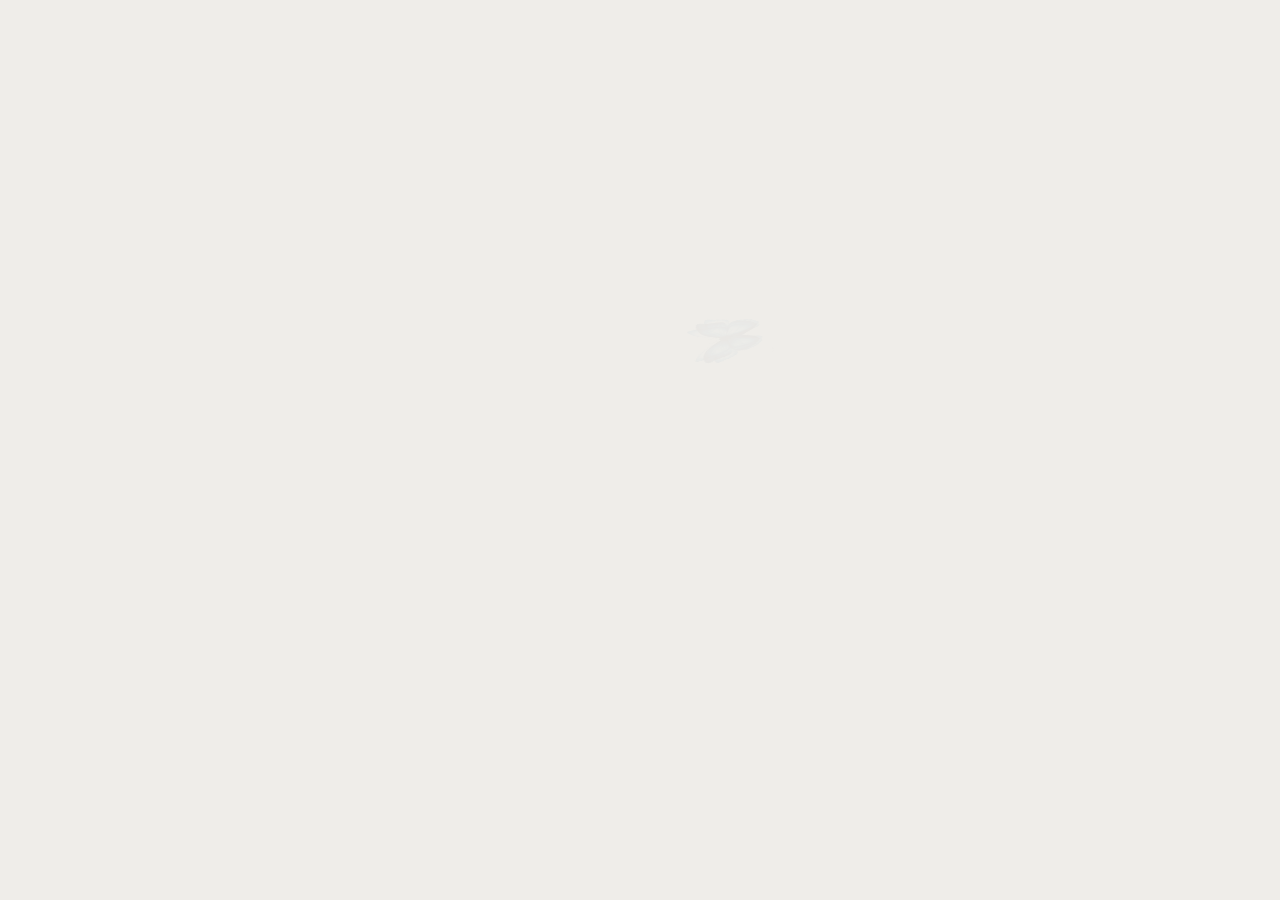
==== commit e81d2c5f: "Them 26 anh" ====
--- a/qua-tang/index.html
+++ b/qua-tang/index.html
@@ -64,35 +64,25 @@
 .ld-bar{ width:min(70vw, 300px); height:8px; margin-top:.5rem; border-radius:99px; background:var(--bar-track); overflow:hidden; }
 .ld-bar i{ display:block; width:0; height:100%; border-radius:inherit; background:var(--bar); transition:width .3s ease; }
 
-#sWish{ z-index:40; pointer-events:none; }
-.w-top{ position:absolute; left:0; right:0; top:max(18px, env(safe-area-inset-top,0px)); padding:0 16px; text-align:center; color:var(--wish-ink); }
-.w-top small{ display:block; font-family:'Lora', Georgia, serif; font-size:clamp(.95rem, 3.4vw, 1.05rem); color:var(--wish-soft); }
-.w-top h1{ margin:.15rem 0 .6rem; font-family:'Lora', Georgia, serif; font-style:italic; font-weight:500; font-size:clamp(2.1rem, 7.5vw, 3.3rem); line-height:1.1; }
-.w-dots{ display:flex; justify-content:center; gap:10px; }
-.w-dots i{ width:11px; height:11px; box-sizing:border-box; border-radius:50%; border:1.5px solid var(--wish-soft); transition:background .3s, transform .3s; }
-.w-dots i.on{ background:var(--wish-ink); border-color:var(--wish-ink); transform:scale(.85); }
-.w-bottom{ position:absolute; left:0; right:0; bottom:max(22px, env(safe-area-inset-bottom,0px)); padding:0 16px; text-align:center; }
-.w-hint{ display:inline-block; margin:0; padding:.7rem 1.2rem; border-radius:99px; background:var(--hint-bg); color:var(--hint-ink); font-weight:600; font-size:.95rem; -webkit-backdrop-filter:blur(6px); backdrop-filter:blur(6px); }
-.blow{ position:fixed; z-index:45; margin:0; padding:0; border:0; border-radius:50%; background:transparent; cursor:pointer; touch-action:manipulation; -webkit-touch-callout:none; user-select:none; -webkit-user-select:none; }
-.blow::after{ content:''; position:absolute; inset:8%; border-radius:50%; border:2px solid var(--ring); animation:ring 1.9s ease-out infinite; }
-.blow.used::after{ display:none; }
-.blow:focus-visible{ outline:3px solid var(--focus); outline-offset:2px; }
-@keyframes ring{ from{ transform:scale(.72); opacity:.95; } to{ transform:scale(1.15); opacity:0; } }
-
 #sEnv{ z-index:10; display:grid; place-items:center; background-color:var(--bg); background-image:radial-gradient(80% 60% at 50% 40%, var(--bg-2), transparent 70%); }
 .env-wrap{ display:grid; justify-items:center; gap:clamp(28px, 7vh, 64px); }
-.env{ --ew:min(66vw, 330px); position:relative; width:var(--ew); aspect-ratio:1.45; margin:0; padding:0; border:0; background:transparent; cursor:pointer; perspective:900px; filter:drop-shadow(0 14px 18px rgba(80,60,40,.22)); }
+.env{ --ew:min(66vw, 330px); position:relative; width:var(--ew); aspect-ratio:1.45; margin:0; padding:0; border:0; background:transparent; cursor:pointer; perspective:900px; }
 .env:focus-visible{ outline:3px solid var(--focus); outline-offset:8px; border-radius:6px; }
-.env-back{ position:absolute; inset:0; border-radius:5px; background:radial-gradient(60% 50% at 30% 30%, rgba(255,255,255,.25), transparent 70%), #d6b98e; }
+.env-back{ position:absolute; inset:0; border-radius:5px; box-shadow:0 14px 26px -8px rgba(80,60,40,.35); background:radial-gradient(60% 50% at 30% 30%, rgba(255,255,255,.25), transparent 70%), #d6b98e; }
 .env-front{ position:absolute; inset:0; z-index:2; width:100%; height:100%; }
-.env-flap{ position:absolute; left:0; right:0; top:0; z-index:3; height:58%; transform-origin:top center; transform-style:preserve-3d; transition:transform .8s cubic-bezier(.4,.1,.2,1); }
-.fl-front, .fl-back{ position:absolute; inset:0; clip-path:polygon(0 0, 100% 0, 50% 100%); backface-visibility:hidden; -webkit-backface-visibility:hidden; }
+.env-flap{ position:absolute; left:0; right:0; top:0; z-index:3; height:58%; transform-origin:top center; }
+.fl-front, .fl-back{ position:absolute; inset:0; clip-path:polygon(0 0, 100% 0, 50% 100%); }
 .fl-front{ background:radial-gradient(45% 60% at 72% 18%, rgba(196,150,100,.22), transparent 70%), radial-gradient(35% 50% at 20% 30%, rgba(255,255,255,.35), transparent 70%), linear-gradient(180deg, #f7ead6, #eedcbf); }
-.fl-back{ background:#e4cda8; transform:rotateX(180deg); }
+.fl-back{ opacity:0; background:linear-gradient(180deg, #cfb185, #e6d0ab 70%); }
 .flap-flower{ position:absolute; top:4%; width:27%; height:auto; filter:drop-shadow(0 1px 2px rgba(80,50,30,.25)); }
 .flap-flower.a{ left:27%; rotate:-14deg; }
 .flap-flower.b{ left:49%; top:9%; width:21%; rotate:16deg; }
-.env.open .env-flap{ transform:rotateX(180deg); }
+.env.open .env-flap{ animation:flapOpen .8s linear forwards; }
+.env.open .fl-front{ animation:faceOut .8s linear forwards; }
+.env.open .fl-back{ animation:faceIn .8s linear forwards; }
+@keyframes flapOpen{ 0%{ transform:scaleY(1); animation-timing-function:cubic-bezier(.5,0,.9,.5); } 50%{ transform:scaleY(0); animation-timing-function:cubic-bezier(.1,.5,.5,1); } 100%{ transform:scaleY(-1); } }
+@keyframes faceOut{ 0%, 49.9%{ opacity:1; } 50%, 100%{ opacity:0; } }
+@keyframes faceIn{ 0%, 49.9%{ opacity:0; } 50%, 100%{ opacity:1; } }
 .seal{ position:absolute; left:50%; top:58%; z-index:4; width:17%; aspect-ratio:1; translate:-50% -55%; border-radius:50%; background:radial-gradient(circle at 38% 32%, #e3bde9, #a979bf 55%, #7a4f93); box-shadow:inset 0 0 0 calc(var(--ew) * .012) rgba(255,255,255,.2), 0 2px 5px rgba(60,30,70,.35); transition:transform .5s ease, opacity .5s ease; }
 .seal svg{ display:block; width:100%; height:100%; }
 .env.open .seal{ transform:scale(.4) translateY(-80%); opacity:0; }
@@ -205,10 +195,13 @@
 .strip .ph{ aspect-ratio:4/3; }
 .script-paper{ background:#f2ebdc; box-shadow:0 .6cqi 1.4cqi rgba(30,30,50,.18); z-index:2; }
 .script-paper svg{ width:100%; height:100%; display:block; }
-.lined-list{ background:#f6f1e3; background-image:repeating-linear-gradient(180deg, transparent 0 6.3cqi, rgba(120,110,90,.3) 6.3cqi 6.5cqi); padding:3cqi 4cqi 3cqi 5cqi; box-sizing:border-box; box-shadow:0 .6cqi 1.4cqi rgba(30,30,50,.2); z-index:4; }
-.lined-list h3{ margin:0 0 .6cqi; font:600 5cqi/1.3 'Lora', Georgia, serif; font-style:italic; color:#3b4a5a; }
-.lined-list ol{ margin:0; padding-left:5cqi; font:400 4cqi/6.5cqi 'Patrick Hand', cursive; color:#2b2b33; }
-.lined-list li.done{ text-decoration:line-through; text-decoration-color:rgba(200,60,90,.6); text-decoration-thickness:.4cqi; }
+.lined-list{ background:#f6f1e3; padding:3.4cqi 4cqi 2.4cqi; box-sizing:border-box; box-shadow:0 .6cqi 1.4cqi rgba(30,30,50,.2); z-index:4; }
+.lined-list h3{ margin:0 0 1cqi; padding-bottom:1cqi; border-bottom:.35cqi solid rgba(201,80,111,.45); font:600 5cqi/1.3 'Lora', Georgia, serif; font-style:italic; color:#3b4a5a; }
+.lined-list ol{ list-style:none; margin:0; padding:0; font:400 3.4cqi/6.4cqi 'Patrick Hand', cursive; white-space:nowrap; color:#2b2b33;
+  background:repeating-linear-gradient(180deg, transparent 0 6.1cqi, rgba(120,110,90,.32) 6.1cqi 6.4cqi); }
+.lined-list li{ position:relative; padding-left:6cqi; }
+.lined-list li::before{ content:''; position:absolute; left:.4cqi; top:1.5cqi; width:3.2cqi; height:3.2cqi; box-sizing:border-box; border:.35cqi solid #3b4a5a; border-radius:.7cqi; }
+.lined-list li.done::after{ content:''; position:absolute; left:1.5cqi; top:.6cqi; width:1.5cqi; height:3.2cqi; box-sizing:border-box; border:solid #d2456c; border-width:0 .55cqi .55cqi 0; rotate:40deg; }
 .round-stk{ display:grid; place-content:center; text-align:center; border-radius:50%; aspect-ratio:1; box-shadow:0 .4cqi .8cqi rgba(0,0,0,.2), inset 0 0 0 .7cqi rgba(255,255,255,.8); font:700 3cqi/1.1 'Be Vietnam Pro', sans-serif; z-index:7; }
 .xoxo{ font:400 9cqi/1 'Sriracha', cursive; color:#1d1d22; z-index:8; }
 .big-sign{ font:300 22cqi/1 'Be Vietnam Pro', sans-serif; color:#fff; text-shadow:0 .5cqi 1cqi rgba(0,40,50,.25); z-index:3; }
@@ -251,11 +244,11 @@
 .movie .s{ flex:1; display:grid; place-items:center; font:400 5cqi/1 'Sriracha', cursive; writing-mode:vertical-rl; }
 
 /* letter collage */
-.newsp{ background:#ece6da; padding:2cqi; box-sizing:border-box; overflow:hidden; font:400 1.9cqi/1.25 'Lora', Georgia, serif; color:rgba(40,40,40,.62); column-count:2; column-gap:2cqi; text-align:justify; z-index:1; box-shadow:0 .4cqi 1cqi rgba(30,30,50,.15); }
-.newsp b{ display:block; column-span:all; font:700 4cqi/1.1 'Lora', Georgia, serif; color:rgba(30,30,30,.75); margin-bottom:1cqi; }
+.newsp{ background:#ece6da; padding:2cqi; box-sizing:border-box; overflow:hidden; font:400 1.9cqi/1.25 'Lora', Georgia, serif; color:rgba(40,40,40,.62); text-align:justify; hyphens:auto; overflow-wrap:anywhere; z-index:1; box-shadow:0 .4cqi 1cqi rgba(30,30,50,.15); }
+.newsp b{ display:block; font:700 3cqi/1.1 'Lora', Georgia, serif; color:rgba(30,30,30,.72); margin:0 0 1cqi; text-align:left; }
 .gridp{ background:#9fd8d0; background-image:linear-gradient(rgba(255,255,255,.55) .25cqi, transparent .25cqi), linear-gradient(90deg, rgba(255,255,255,.55) .25cqi, transparent .25cqi); background-size:4cqi 4cqi; z-index:1; }
 .letter-paper{ background:#f7f3ea; box-shadow:0 .6cqi 1.6cqi rgba(30,30,50,.2); z-index:2; }
-.letter-text{ z-index:6; font:400 4.3cqi/1.55 'Patrick Hand', cursive; color:#2b2b33; overflow:auto; scrollbar-width:thin; }
+.letter-text{ z-index:6; font-family:'Patrick Hand', cursive; font-size:4.3cqi; line-height:1.55; color:#2b2b33; overflow:hidden; }
 .letter-text h2{ margin:0 0 1.2cqi; font:500 6.2cqi/1.2 'Lora', Georgia, serif; font-style:italic; }
 .letter-text p{ margin:0 0 1.4cqi; text-indent:3cqi; }
 .letter-text .sign{ text-align:right; text-indent:0; margin-top:2cqi; }
@@ -265,8 +258,9 @@
 .heart-label span{ position:absolute; left:0; right:0; text-align:center; font:400 3cqi/1.15 'Lora', Georgia, serif; color:#2b2b33; }
 
 @media (prefers-reduced-motion: reduce){
-  .scene, .env-flap, .seal, .leaf, .book, .foil{ transition:none; }
-  .blow::after, .ld svg{ animation:none; }
+  .scene, .seal, .leaf, .book, .foil{ transition:none; }
+  .ld svg{ animation:none; }
+  .env.open .env-flap, .env.open .fl-front, .env.open .fl-back{ animation-duration:.01s; }
   .spec img, .bq img.pop{ opacity:1; }
   .seen .spec img, .seen .bq img.pop{ animation:none; }
   .burst{ display:none; }
@@ -285,16 +279,6 @@
     <div class="ld-bar"><i id="ldBar"></i></div>
   </div>
 </section>
-
-<section class="scene" id="sWish" aria-label="Ước một điều">
-  <div class="w-top">
-    <small>trước khi mở quà</small>
-    <h1>Ước một điều đi em</h1>
-    <div class="w-dots" id="wDots" aria-hidden="true"><i></i><i></i><i></i><i></i></div>
-  </div>
-  <div class="w-bottom"><p class="w-hint" id="wHint" aria-live="polite">Chạm vào bông bồ công anh để thổi</p></div>
-</section>
-<button class="blow" id="blowBtn" type="button" hidden aria-label="Thổi bồ công anh"></button>
 
 <section class="scene" id="sEnv" aria-label="Phong bì">
   <div class="env-wrap">
@@ -377,11 +361,11 @@
           <div class="script-paper torn" style="left:40cqi;top:4cqi;width:54cqi;height:66cqi;rotate:3deg"></div>
           <div class="strip" style="left:7cqi;top:6cqi;width:33cqi;rotate:-4deg"><div class="ph" data-n="15"></div><div class="ph" data-n="16"></div><div class="ph" data-n="17"></div><div class="ph" data-n="18"></div></div>
           <span class="tape t-mint" style="left:14cqi;top:3cqi;width:18cqi;rotate:4deg"></span>
-          <div class="lined-list" style="left:44cqi;top:56cqi;width:51cqi;rotate:-2deg"><h3>Những lần đầu</h3><ol id="firsts"></ol></div>
+          <div class="lined-list" style="left:42cqi;top:56cqi;width:54cqi;rotate:-1.5deg"><h3>Những lần đầu</h3><ol id="firsts"></ol></div>
           <div class="stk" data-stk="planeTrail" style="left:46cqi;top:44cqi;width:30cqi;rotate:-6deg"></div>
           <div class="doodle" data-stk="flowerDoodle" style="left:30cqi;top:112cqi;width:14cqi;rotate:-10deg"></div>
-          <div class="stk" data-stk="starGold" style="left:80cqi;top:46cqi;width:12cqi;rotate:16deg"></div>
-          <div class="stk" data-stk="paperclipPink" style="left:84cqi;top:52cqi;width:6cqi;rotate:8deg"></div>
+          <div class="stk" data-stk="starGold" style="left:84cqi;top:116cqi;width:11cqi;rotate:16deg"></div>
+          <div class="stk" data-stk="paperclipPink" style="left:47cqi;top:52cqi;width:5cqi;rotate:-10deg"></div>
         </div>
       </div>
 
@@ -456,8 +440,8 @@
           <div class="stk" data-stk="glitterStar" style="left:4cqi;top:3cqi;width:20cqi;rotate:-8deg"></div>
           <div class="heart-label" style="left:37cqi;top:2cqi;width:30cqi"><svg viewBox="0 0 100 86" aria-hidden="true"><path d="M50 82C18 60 4 42 8 24 12 6 36 2 50 22 64 2 88 6 92 24 96 42 82 60 50 82Z" fill="#f7f3ea" stroke="#2b2b33" stroke-width="1.6"/></svg><span style="top:30%" data-text="nhanTraiTim"></span></div>
           <div class="stk" data-stk="planeTrail" style="right:2cqi;top:6cqi;width:34cqi;rotate:-12deg"></div>
-          <div class="doodle" data-stk="asterisk" style="left:6cqi;top:44cqi;width:7cqi"></div>
-          <div class="doodle" data-stk="asterisk" style="left:88cqi;top:92cqi;width:6cqi"></div>
+          <div class="doodle" data-stk="asterisk" style="left:3cqi;top:62cqi;width:7cqi"></div>
+          <div class="doodle" data-stk="asterisk" style="left:50cqi;top:101cqi;width:5cqi"></div>
           <div class="letter-text" id="letterText" style="left:18cqi;top:30cqi;width:70cqi;height:72cqi"></div>
           <div class="script-paper torn" style="left:34cqi;top:104cqi;width:60cqi;height:34cqi;rotate:-4deg"></div>
           <div class="stk" data-stk="camera" style="left:60cqi;top:110cqi;width:34cqi;rotate:8deg"></div>
@@ -535,19 +519,7 @@
   bfM2: "hoa/bfM2.webp",
   bfM3: "hoa/bfM3.webp",
   bfM4: "hoa/bfM4.webp",
-  bfM5: "hoa/bfM5.webp",
-  dandBase: "hoa/dandBase.webp",
-  dandPuff: "hoa/dandPuff.webp",
-  seed0: "hoa/seed0.webp",
-  seed1: "hoa/seed1.webp",
-  seed2: "hoa/seed2.webp",
-  seed3: "hoa/seed3.webp",
-  seed4: "hoa/seed4.webp",
-  seed5: "hoa/seed5.webp",
-  seed6: "hoa/seed6.webp",
-  seed7: "hoa/seed7.webp",
-  seed8: "hoa/seed8.webp",
-  seed9: "hoa/seed9.webp"
+  bfM5: "hoa/bfM5.webp"
 };
 const $ = id => document.getElementById(id);
 const TAU = Math.PI * 2;
@@ -658,7 +630,7 @@
   });
   (() => {
     const W = 'những ngày nắng nhẹ phố nhỏ có hai người đi cùng nhau qua mùa mưa thư tay gửi em một chút thương mỗi sáng cà phê sữa đá hoa nở bên hiên ký ức kể lại chuyện xưa hẹn hò cuối tuần'.split(' '), R = rng(11);
-    let s = '<b>Tin vui trong ngày</b>';
+    let s = '<b>Tin vui</b>';
     for (let p = 0; p < 9; p++){ s += '<span>'; for (let i = 0; i < 40; i++) s += W[Math.floor(R() * W.length)] + ' '; s += '</span> '; }
     $('news1').innerHTML = s; $('news1').setAttribute('aria-hidden', 'true');
   })();
@@ -812,7 +784,17 @@
   const stop = () => { if (drawing){ drawing = false; lastP = null; if (!revealed) checkCleared(); } };
   foil.addEventListener('pointerup', stop); foil.addEventListener('pointercancel', stop);
 
-  window.onBookShown = () => { window.__bookOpen = true; layoutBook(); $('nextBtn').focus({ preventScroll:true }); };
+  /* letter text always fits its paper, no scrollbar */
+  function fitLetter(){
+    const el = $('letterText'); let size = 4.3;
+    el.style.fontSize = size + 'cqi';
+    while (el.scrollHeight > el.clientHeight + 1 && size > 3){ size -= .1; el.style.fontSize = size.toFixed(2) + 'cqi'; }
+  }
+  fitLetter();
+  if (document.fonts && document.fonts.ready) document.fonts.ready.then(fitLetter);
+  addEventListener('resize', fitLetter);
+
+  window.onBookShown = () => { window.__bookOpen = true; layoutBook(); fitLetter(); $('nextBtn').focus({ preventScroll:true }); };
   layoutBook();
 })();
 
@@ -837,8 +819,7 @@
     const loadImg = src => new Promise(res => { const im = new Image(); im.onload = () => res(im); im.onerror = () => res(null); im.src = src; });
     const cv = $('fx'), g = cv.getContext('2d');
     const bookEl = $('sBook');
-    const blowBtn = $('blowBtn'), envBtn = $('envBtn'), wHint = $('wHint');
-    const wDots = [...$('wDots').children];
+    const envBtn = $('envBtn');
     let W = 0, H = 0, DPR = 1;
     function size(){
       DPR = Math.min(2, window.devicePixelRatio || 1); W = innerWidth; H = innerHeight;
@@ -1136,108 +1117,6 @@
       }
     }
 
-    /* ---------- wish: watercolour dandelion ---------- */
-    const DM = {"w": 281, "h": 485, "cx": 153.2, "cy": 129.89999999999998, "r": 150, "sx": 106.0, "sy": 483.0, "sw": 19.0, "seeds": ["seed0", "seed1", "seed2", "seed3", "seed4", "seed5", "seed6", "seed7", "seed8", "seed9"]};
-    const bgc = document.createElement('canvas');
-    let WS = null, DI = null;
-    function tintCanvas(im){
-      if (!im) return null;
-      const c2 = document.createElement('canvas'); c2.width = im.width; c2.height = im.height;
-      const x = c2.getContext('2d'); x.drawImage(im, 0, 0);
-      x.globalCompositeOperation = 'source-in';
-      const gr = x.createLinearGradient(0, 0, 0, c2.height); gr.addColorStop(0, '#f4f7ff'); gr.addColorStop(1, '#b4c9f0');
-      x.fillStyle = gr; x.fillRect(0, 0, c2.width, c2.height);
-      return c2;
-    }
-    async function loadDandelion(){
-      const [base, puff] = await Promise.all([loadImg(ASSETS.dandBase), loadImg(ASSETS.dandPuff)]);
-      const seeds = (await Promise.all(DM.seeds.map(k => loadImg(ASSETS[k])))).filter(Boolean);
-      DI = { light:{ base, puff, seeds }, dark:{ base:tintCanvas(base), puff:tintCanvas(puff), seeds:seeds.map(tintCanvas) } };
-    }
-    function buildPaper(){
-      bgc.width = Math.round(W * DPR); bgc.height = Math.round(H * DPR);
-      const x = bgc.getContext('2d'); x.setTransform(DPR, 0, 0, DPR, 0, 0);
-      const dk = isDark(), R = rng(42);
-      x.fillStyle = dk ? '#121a30' : '#fbf8f2'; x.fillRect(0, 0, W, H);
-      const washes = dk ? ['rgba(80,110,190,.22)', 'rgba(150,100,170,.14)', 'rgba(60,90,150,.2)']
-                        : ['rgba(150,185,232,.2)', 'rgba(242,190,204,.16)', 'rgba(250,226,176,.14)', 'rgba(170,205,235,.16)'];
-      for (let i = 0; i < 16; i++){
-        const cx = R() * W, cy = R() * H, rr = (.15 + R() * .35) * Math.max(W, H), gr = x.createRadialGradient(cx, cy, 0, cx, cy, rr);
-        gr.addColorStop(0, washes[i % washes.length]); gr.addColorStop(1, 'rgba(255,255,255,0)');
-        x.fillStyle = gr; x.fillRect(cx - rr, cy - rr, rr * 2, rr * 2);
-      }
-      if (dk && WS){
-        const gr = x.createRadialGradient(WS.hx, WS.hy, 0, WS.hx, WS.hy, WS.R * 2.4);
-        gr.addColorStop(0, 'rgba(160,190,245,.22)'); gr.addColorStop(1, 'rgba(160,190,245,0)');
-        x.fillStyle = gr; x.fillRect(0, 0, W, H);
-      }
-      x.fillStyle = dk ? 'rgba(255,255,255,.035)' : 'rgba(80,70,60,.035)';
-      for (let i = 0; i < 2600; i++) x.fillRect(R() * W, R() * H, 1.2, 1.2);
-      const vg = x.createRadialGradient(W / 2, H / 2, Math.min(W, H) * .3, W / 2, H / 2, Math.max(W, H) * .78);
-      vg.addColorStop(0, 'rgba(0,0,0,0)'); vg.addColorStop(1, dk ? 'rgba(0,0,0,.35)' : 'rgba(120,100,80,.08)');
-      x.fillStyle = vg; x.fillRect(0, 0, W, H);
-    }
-    function setupWish(){
-      const Rpx = Math.min(W * .36, H * .21), k = Rpx / DM.r;
-      const hx = W * (W < H ? .52 : .47), hy = H * .44;
-      if (!WS) WS = { free:[], blows:4, gust:0, puff:1, puffT:1,
-        amb:Array.from({ length:6 }, (_, i) => ({ x:Math.random(), y:.08 + Math.random() * .38, s:.45 + Math.random() * .35, ph:Math.random() * TAU, v:.006 + Math.random() * .01, i })) };
-      Object.assign(WS, { hx, hy, R:Rpx, k });
-      buildPaper();
-      const sz = Rpx * 2.3;
-      Object.assign(blowBtn.style, { left:(hx - sz / 2) + 'px', top:(hy - sz / 2) + 'px', width:sz + 'px', height:sz + 'px' });
-    }
-    function drawSeed(img, x0, y0, sc, rot, a){
-      if (!img || a <= 0) return;
-      const w = img.width * sc, h = img.height * sc;
-      g.save(); g.translate(x0, y0); g.rotate(rot); g.globalAlpha = a; g.drawImage(img, -w / 2, -h / 2, w, h); g.restore();
-    }
-    function drawWish(now, t, dt){
-      if (!WS || !DI) return;
-      g.drawImage(bgc, 0, 0, W, H);
-      const dk = isDark(), set = dk ? DI.dark : DI.light, k = WS.k, ns = set.seeds.length;
-      for (const a of WS.amb){
-        a.x += a.v * dt * (1 + WS.gust * 4); a.y -= a.v * .3 * dt;
-        if (a.x > 1.1){ a.x = -.1; a.y = .08 + Math.random() * .38; }
-        drawSeed(set.seeds[a.i % ns], a.x * W, a.y * H, k * a.s, Math.sin(t * .9 + a.ph) * .2, .85);
-      }
-      WS.gust = Math.max(0, WS.gust - dt * .8);
-      WS.puff += (WS.puffT - WS.puff) * Math.min(1, dt * 2.5);
-      const ox = WS.hx - DM.cx * k, oy = WS.hy - DM.cy * k, bx = ox + DM.sx * k, by = oy + DM.sy * k;
-      const ang = WS.gust * .05 + Math.sin(t * .8) * .01;
-      g.save(); g.translate(bx, H + 4); g.rotate(ang); g.translate(-bx, -(H + 4));
-      if (by < H + 4){
-        g.strokeStyle = dk ? 'rgba(200,215,245,.85)' : 'rgba(66,100,160,.8)'; g.lineWidth = DM.sw * k; g.lineCap = 'round';
-        g.beginPath(); g.moveTo(bx, by - 8 * k); g.lineTo(bx - 3 * k, H + 8); g.stroke();
-      }
-      g.drawImage(set.base, ox, oy, DM.w * k, DM.h * k);
-      if (WS.puff > .01){ g.globalAlpha = WS.puff; g.drawImage(set.puff, ox, oy, DM.w * k, DM.h * k); g.globalAlpha = 1; }
-      g.restore();
-      const wind = W * .15 + WS.gust * W * .3, kk = Math.min(1, dt * 1.1);
-      for (let i = WS.free.length - 1; i >= 0; i--){
-        const p = WS.free[i];
-        p.vx += (wind * (.75 + .35 * Math.sin(t * .7 + p.ph)) - p.vx) * kk;
-        p.vy += ((-30 + Math.sin(t * 2.1 + p.ph) * 40) * (H / 800) - p.vy) * kk;
-        p.x += p.vx * dt; p.y += p.vy * dt; p.rot += p.vr * dt;
-        if (p.x > W + 120 || p.y < -120){ WS.free.splice(i, 1); continue; }
-        drawSeed(set.seeds[p.i % ns], p.x, p.y, k * p.s, p.rot, clamp((now - p.born) / 250));
-      }
-    }
-    function blow(){
-      if (stage !== 'wish' || !WS || WS.blows <= 0) return;
-      const now = performance.now(), kd = 4 - WS.blows;
-      WS.blows--; wDots[kd].classList.add('on'); WS.gust = 1; blowBtn.classList.add('used');
-      WS.puffT = WS.blows / 4;
-      const n = reduce() ? 4 : 11;
-      for (let i = 0; i < n; i++){
-        const a = -2.3 + Math.random() * 3.2, d = WS.R * (.45 + Math.random() * .5);
-        WS.free.push({ x:WS.hx + Math.cos(a) * d, y:WS.hy + Math.sin(a) * d, vx:Math.cos(a) * 60 + W * .06, vy:Math.sin(a) * 60 - 40,
-          ph:Math.random() * TAU, rot:(Math.random() - .5) * .6, vr:(Math.random() - .5) * .8, s:.75 + Math.random() * .4, i:Math.floor(Math.random() * 20), born:now + i * 40 });
-      }
-      wHint.textContent = WS.blows ? `Thổi thêm ${WS.blows} lần nữa` : 'Điều ước đã bay đi rồi';
-      if (!WS.blows){ blowBtn.hidden = true; setTimeout(startWall, reduce() ? 500 : 2200); }
-    }
-
     /* ---------- stages ---------- */
     let stage = 'loading', running = true, lastF = 0;
     let L1 = null, wallT0 = 0, envShown = false;
@@ -1245,13 +1124,12 @@
     const TX = 4.4;
 
     function startWall(){
-      stage = 'wall'; $('sWish').classList.remove('on');
+      stage = 'wall'; $('sLoad').classList.remove('on');
       L1 = makeRings(W / 2, H / 2, 21); wallT0 = performance.now();
       spawnBF(reduce() ? 0 : 12);
     }
     function drawWall(now, t, dt){
       const T = (now - wallT0) / 1000;
-      if (T < 1.5) drawWish(now, t, dt);
       baseFill(T < TX ? clamp((T - .3) / 1) : 1 - clamp((T - TX - .3) / .8));
       if (!envShown && T > 1.6){ envShown = true; $('sEnv').classList.add('on'); }
       if (T > TX && !bfLeaving) bfLeaving = true;
@@ -1266,7 +1144,7 @@
         }
         return { x, y, s, a };
       });
-      if (T > TX + 2.3){ stage = 'env'; L1 = null; envBtn.focus({ preventScroll:true }); }
+      if (T > TX + 2.3){ stage = 'env'; L1 = null; }
     }
 
     envBtn.addEventListener('click', () => {
@@ -1314,8 +1192,7 @@
       const dt = Math.min(.05, lastF ? (now - lastF) / 1000 : 0), t = now / 1000;
       lastF = now;
       g.clearRect(0, 0, W, H);
-      if (stage === 'wish') drawWish(now, t, dt);
-      else if (stage === 'wall') drawWall(now, t, dt);
+      if (stage === 'wall') drawWall(now, t, dt);
       else if (stage === 'burst' || stage === 'cover' || stage === 'scatter') drawBurst(now);
       if (BF.length) updBF(dt, t, now);
       requestAnimationFrame(frame);
@@ -1326,20 +1203,16 @@
       size(); setP(.08);
       await new Promise(r => setTimeout(r, 30));
       await buildSprites(p => setP(.08 + p * .72));
-      await loadDandelion(); setupWish(); setP(.88);
+      setP(.88);
       await Promise.race([document.fonts ? document.fonts.ready : Promise.resolve(), new Promise(r => setTimeout(r, 2500))]);
       setP(1);
       await new Promise(r => setTimeout(r, reduce() ? 0 : 450));
-      stage = 'wish';
-      $('sLoad').classList.remove('on'); $('sWish').classList.add('on'); blowBtn.hidden = false;
+      startWall();
     }
 
     // photo flowers on the envelope flap and the cover
     $('flapArt').innerHTML = `<img class="flap-flower a" src="${ASSETS.wildRose}" alt=""><img class="flap-flower b" src="${ASSETS.pinkBlossom}" alt="">`;
-    blowBtn.addEventListener('click', blow);
-    window.addEventListener('resize', () => { size(); if (stage === 'wish' || stage === 'loading') setupWish(); });
-    matchMedia('(prefers-color-scheme: dark)').addEventListener('change', () => { if (WS) setupWish(); });
-    new MutationObserver(() => { if (WS) setupWish(); }).observe(document.documentElement, { attributes:true, attributeFilter:['data-theme'] });
+    window.addEventListener('resize', size);
 
     requestAnimationFrame(frame);
     boot();
